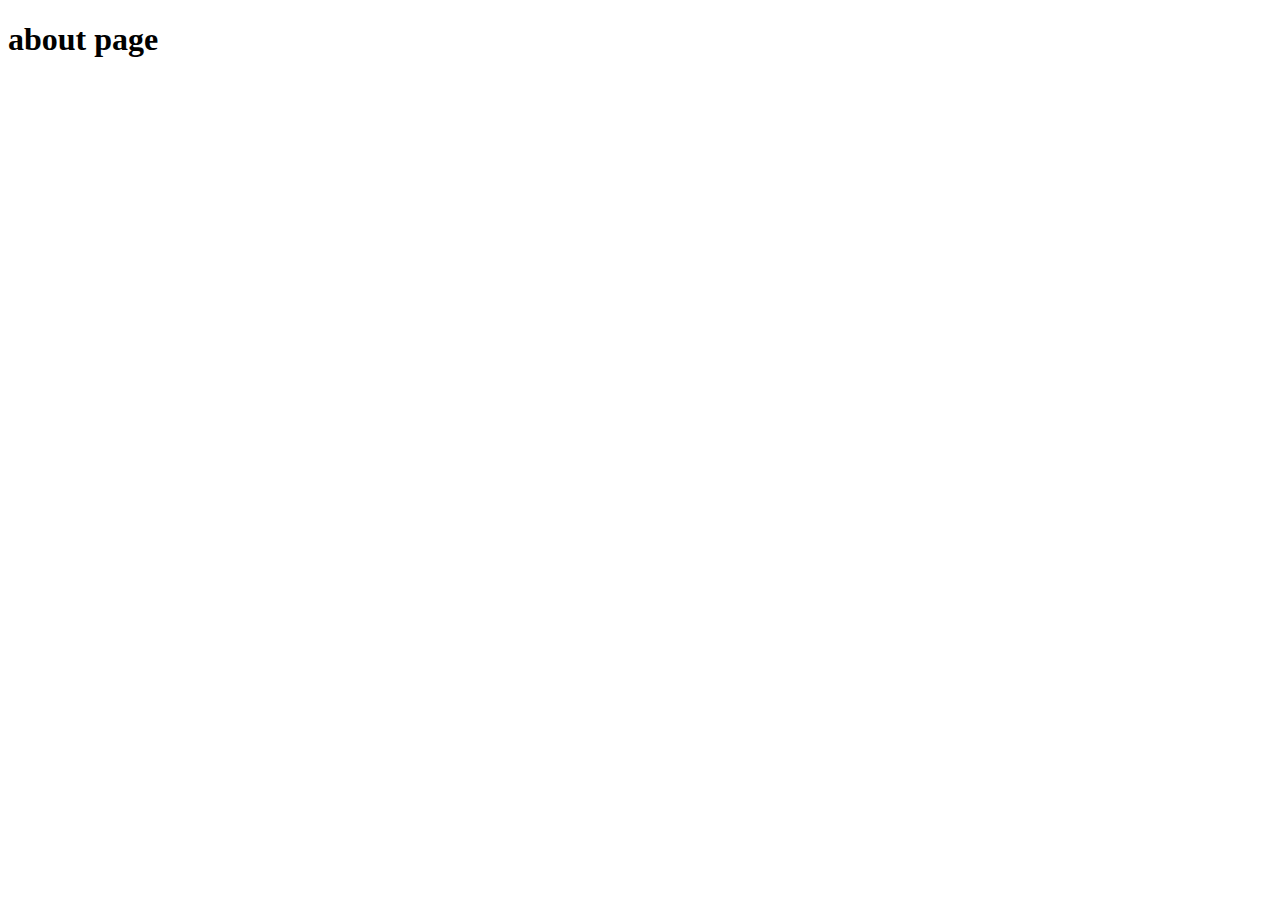
==== about.html @ c0b118f2 "grid layout completed" ====
<!DOCTYPE html>
<html lang="en">
  <head>
    <meta charset="UTF-8" />
    <meta name="viewport" content="width=device-width, initial-scale=1.0" />
    <title>about page</title>
  </head>
  <body>
    <h1>about page</h1>
  </body>
</html>
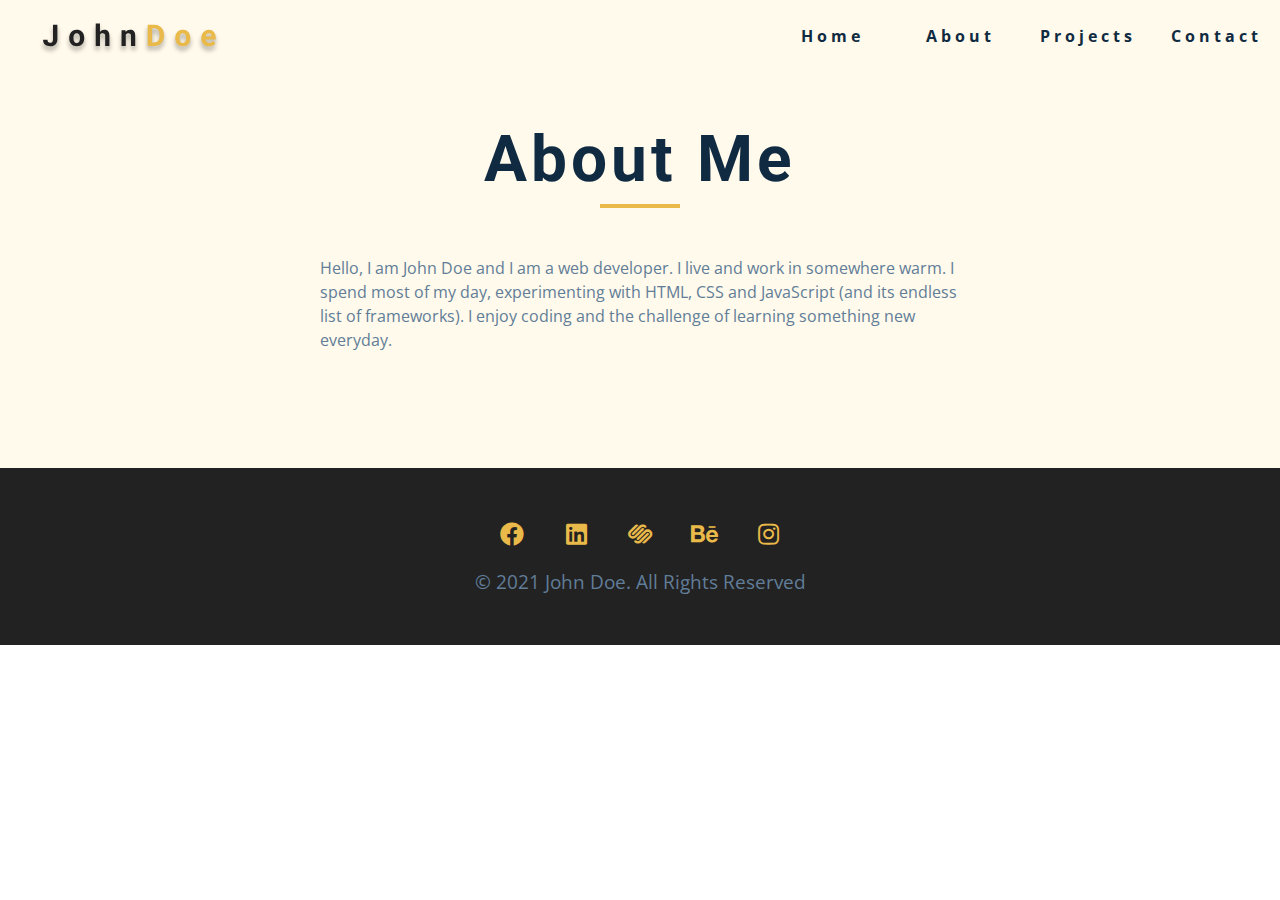
==== commit 94085097: "final project" ====
--- a/about.html
+++ b/about.html
@@ -3,9 +3,123 @@
   <head>
     <meta charset="UTF-8" />
     <meta name="viewport" content="width=device-width, initial-scale=1.0" />
-    <title>about page</title>
+    <title>John Doe || Home</title>
+    <!-- font-awesome -->
+    <link
+      rel="stylesheet"
+      href="./fontawesome-free-5.12.1-web/css/all.min.css"
+    />
+    <!-- css -->
+    <link rel="stylesheet" href="./css/styles.css" />
   </head>
   <body>
-    <h1>about page</h1>
+    <!-- navbar -->
+    <nav class="navbar" id="nav">
+      <div class="nav-center">
+        <div class="nav-header">
+          <img src="./images/logo.svg" alt="" class="nav-logo" />
+
+          <span class="toggle-btn" id="nav-btn"
+            ><i class="fas fa-bars"></i
+          ></span>
+        </div>
+
+        <ul class="nav-links">
+          <li><a href="index.html">home</a></li>
+          <li><a href="about.html">about</a></li>
+          <li><a href="projects.html">projects</a></li>
+          <li><a href="contact.html">contact</a></li>
+        </ul>
+      </div>
+    </nav>
+
+    <!-- end of navbar -->
+    <!-- sidebar -->
+    <aside class="sidebar" id="sidebar">
+      <div class="side-nav">
+        <span class="close-btn" id="close-btn"
+          ><i class="fas fa-times"></i
+        ></span>
+        <ul class="side-links">
+          <li><a href="index.html">home</a></li>
+          <li><a href="about.html">about</a></li>
+          <li><a href="projects.html">projects</a></li>
+          <li><a href="contact.html">contact</a></li>
+        </ul>
+
+        <ul class="side-social-links">
+          <li>
+            <a href="#">
+              <i class="fab fa-facebook"></i>
+            </a>
+          </li>
+          <li>
+            <a href="#">
+              <i class="fab fa-linkedin"></i>
+            </a>
+          </li>
+          <li>
+            <a href="#">
+              <i class="fab fa-squarespace"></i>
+            </a>
+          </li>
+          <li>
+            <a href="#">
+              <i class="fab fa-behance"></i>
+            </a>
+          </li>
+          <li>
+            <a href="#">
+              <i class="fab fa-instagram"></i>
+            </a>
+          </li>
+        </ul>
+      </div>
+    </aside>
+    <!-- end of sidebar -->
+    <section class="about-me">
+      <h1>about me</h1>
+      <div class="new-underline"></div>
+      <div class="about-me-info">
+        <p>
+          Hello, I am John Doe and I am a web developer. I live and work in somewhere warm. I spend most of my day, experimenting with HTML, CSS and JavaScript (and its endless list of frameworks). I enjoy coding and the challenge of learning something new everyday.</p>
+      </div>
+    </section>
+    <!-- footer -->
+    <section class="footer">
+      <div class="section-center footer-center">
+        <div class="footer-social-icons">
+          <ul class="side-social-links footer-social-links">
+            <li>
+              <a href="#">
+                <i class="fab fa-facebook"></i>
+              </a>
+            </li>
+            <li>
+              <a href="#">
+                <i class="fab fa-linkedin"></i>
+              </a>
+            </li>
+            <li>
+              <a href="#">
+                <i class="fab fa-squarespace"></i>
+              </a>
+            </li>
+            <li>
+              <a href="#">
+                <i class="fab fa-behance"></i>
+              </a>
+            </li>
+            <li>
+              <a href="#">
+                <i class="fab fa-instagram"></i>
+              </a>
+            </li>
+          </ul>
+        </div>
+        <div class="footer-info">© 2021 John Doe. All Rights Reserved</div>
+      </div>
+    </section>
+    <script src="./js/app.js"></script>
   </body>
 </html>
--- a/fontawesome-free-5.12.1-web/css/all.min.css
+++ b/fontawesome-free-5.12.1-web/css/all.min.css
@@ -0,0 +1,5 @@
+/*!
+ * Font Awesome Free 5.12.1 by @fontawesome - https://fontawesome.com
+ * License - https://fontawesome.com/license/free (Icons: CC BY 4.0, Fonts: SIL OFL 1.1, Code: MIT License)
+ */
+.fa,.fab,.fad,.fal,.far,.fas{-moz-osx-font-smoothing:grayscale;-webkit-font-smoothing:antialiased;display:inline-block;font-style:normal;font-variant:normal;text-rendering:auto;line-height:1}.fa-lg{font-size:1.33333em;line-height:.75em;vertical-align:-.0667em}.fa-xs{font-size:.75em}.fa-sm{font-size:.875em}.fa-1x{font-size:1em}.fa-2x{font-size:2em}.fa-3x{font-size:3em}.fa-4x{font-size:4em}.fa-5x{font-size:5em}.fa-6x{font-size:6em}.fa-7x{font-size:7em}.fa-8x{font-size:8em}.fa-9x{font-size:9em}.fa-10x{font-size:10em}.fa-fw{text-align:center;width:1.25em}.fa-ul{list-style-type:none;margin-left:2.5em;padding-left:0}.fa-ul>li{position:relative}.fa-li{left:-2em;position:absolute;text-align:center;width:2em;line-height:inherit}.fa-border{border:.08em solid #eee;border-radius:.1em;padding:.2em .25em .15em}.fa-pull-left{float:left}.fa-pull-right{float:right}.fa.fa-pull-left,.fab.fa-pull-left,.fal.fa-pull-left,.far.fa-pull-left,.fas.fa-pull-left{margin-right:.3em}.fa.fa-pull-right,.fab.fa-pull-right,.fal.fa-pull-right,.far.fa-pull-right,.fas.fa-pull-right{margin-left:.3em}.fa-spin{-webkit-animation:fa-spin 2s linear infinite;animation:fa-spin 2s linear infinite}.fa-pulse{-webkit-animation:fa-spin 1s steps(8) infinite;animation:fa-spin 1s steps(8) infinite}@-webkit-keyframes fa-spin{0%{-webkit-transform:rotate(0deg);transform:rotate(0deg)}to{-webkit-transform:rotate(1turn);transform:rotate(1turn)}}@keyframes fa-spin{0%{-webkit-transform:rotate(0deg);transform:rotate(0deg)}to{-webkit-transform:rotate(1turn);transform:rotate(1turn)}}.fa-rotate-90{-ms-filter:"progid:DXImageTransform.Microsoft.BasicImage(rotation=1)";-webkit-transform:rotate(90deg);transform:rotate(90deg)}.fa-rotate-180{-ms-filter:"progid:DXImageTransform.Microsoft.BasicImage(rotation=2)";-webkit-transform:rotate(180deg);transform:rotate(180deg)}.fa-rotate-270{-ms-filter:"progid:DXImageTransform.Microsoft.BasicImage(rotation=3)";-webkit-transform:rotate(270deg);transform:rotate(270deg)}.fa-flip-horizontal{-ms-filter:"progid:DXImageTransform.Microsoft.BasicImage(rotation=0, mirror=1)";-webkit-transform:scaleX(-1);transform:scaleX(-1)}.fa-flip-vertical{-webkit-transform:scaleY(-1);transform:scaleY(-1)}.fa-flip-both,.fa-flip-horizontal.fa-flip-vertical,.fa-flip-vertical{-ms-filter:"progid:DXImageTransform.Microsoft.BasicImage(rotation=2, mirror=1)"}.fa-flip-both,.fa-flip-horizontal.fa-flip-vertical{-webkit-transform:scale(-1);transform:scale(-1)}:root .fa-flip-both,:root .fa-flip-horizontal,:root .fa-flip-vertical,:root .fa-rotate-90,:root .fa-rotate-180,:root .fa-rotate-270{-webkit-filter:none;filter:none}.fa-stack{display:inline-block;height:2em;line-height:2em;position:relative;vertical-align:middle;width:2.5em}.fa-stack-1x,.fa-stack-2x{left:0;position:absolute;text-align:center;width:100%}.fa-stack-1x{line-height:inherit}.fa-stack-2x{font-size:2em}.fa-inverse{color:#fff}.fa-500px:before{content:"\f26e"}.fa-accessible-icon:before{content:"\f368"}.fa-accusoft:before{content:"\f369"}.fa-acquisitions-incorporated:before{content:"\f6af"}.fa-ad:before{content:"\f641"}.fa-address-book:before{content:"\f2b9"}.fa-address-card:before{content:"\f2bb"}.fa-adjust:before{content:"\f042"}.fa-adn:before{content:"\f170"}.fa-adobe:before{content:"\f778"}.fa-adversal:before{content:"\f36a"}.fa-affiliatetheme:before{content:"\f36b"}.fa-air-freshener:before{content:"\f5d0"}.fa-airbnb:before{content:"\f834"}.fa-algolia:before{content:"\f36c"}.fa-align-center:before{content:"\f037"}.fa-align-justify:before{content:"\f039"}.fa-align-left:before{content:"\f036"}.fa-align-right:before{content:"\f038"}.fa-alipay:before{content:"\f642"}.fa-allergies:before{content:"\f461"}.fa-amazon:before{content:"\f270"}.fa-amazon-pay:before{content:"\f42c"}.fa-ambulance:before{content:"\f0f9"}.fa-american-sign-language-interpreting:before{content:"\f2a3"}.fa-amilia:before{content:"\f36d"}.fa-anchor:before{content:"\f13d"}.fa-android:before{content:"\f17b"}.fa-angellist:before{content:"\f209"}.fa-angle-double-down:before{content:"\f103"}.fa-angle-double-left:before{content:"\f100"}.fa-angle-double-right:before{content:"\f101"}.fa-angle-double-up:before{content:"\f102"}.fa-angle-down:before{content:"\f107"}.fa-angle-left:before{content:"\f104"}.fa-angle-right:before{content:"\f105"}.fa-angle-up:before{content:"\f106"}.fa-angry:before{content:"\f556"}.fa-angrycreative:before{content:"\f36e"}.fa-angular:before{content:"\f420"}.fa-ankh:before{content:"\f644"}.fa-app-store:before{content:"\f36f"}.fa-app-store-ios:before{content:"\f370"}.fa-apper:before{content:"\f371"}.fa-apple:before{content:"\f179"}.fa-apple-alt:before{content:"\f5d1"}.fa-apple-pay:before{content:"\f415"}.fa-archive:before{content:"\f187"}.fa-archway:before{content:"\f557"}.fa-arrow-alt-circle-down:before{content:"\f358"}.fa-arrow-alt-circle-left:before{content:"\f359"}.fa-arrow-alt-circle-right:before{content:"\f35a"}.fa-arrow-alt-circle-up:before{content:"\f35b"}.fa-arrow-circle-down:before{content:"\f0ab"}.fa-arrow-circle-left:before{content:"\f0a8"}.fa-arrow-circle-right:before{content:"\f0a9"}.fa-arrow-circle-up:before{content:"\f0aa"}.fa-arrow-down:before{content:"\f063"}.fa-arrow-left:before{content:"\f060"}.fa-arrow-right:before{content:"\f061"}.fa-arrow-up:before{content:"\f062"}.fa-arrows-alt:before{content:"\f0b2"}.fa-arrows-alt-h:before{content:"\f337"}.fa-arrows-alt-v:before{content:"\f338"}.fa-artstation:before{content:"\f77a"}.fa-assistive-listening-systems:before{content:"\f2a2"}.fa-asterisk:before{content:"\f069"}.fa-asymmetrik:before{content:"\f372"}.fa-at:before{content:"\f1fa"}.fa-atlas:before{content:"\f558"}.fa-atlassian:before{content:"\f77b"}.fa-atom:before{content:"\f5d2"}.fa-audible:before{content:"\f373"}.fa-audio-description:before{content:"\f29e"}.fa-autoprefixer:before{content:"\f41c"}.fa-avianex:before{content:"\f374"}.fa-aviato:before{content:"\f421"}.fa-award:before{content:"\f559"}.fa-aws:before{content:"\f375"}.fa-baby:before{content:"\f77c"}.fa-baby-carriage:before{content:"\f77d"}.fa-backspace:before{content:"\f55a"}.fa-backward:before{content:"\f04a"}.fa-bacon:before{content:"\f7e5"}.fa-bahai:before{content:"\f666"}.fa-balance-scale:before{content:"\f24e"}.fa-balance-scale-left:before{content:"\f515"}.fa-balance-scale-right:before{content:"\f516"}.fa-ban:before{content:"\f05e"}.fa-band-aid:before{content:"\f462"}.fa-bandcamp:before{content:"\f2d5"}.fa-barcode:before{content:"\f02a"}.fa-bars:before{content:"\f0c9"}.fa-baseball-ball:before{content:"\f433"}.fa-basketball-ball:before{content:"\f434"}.fa-bath:before{content:"\f2cd"}.fa-battery-empty:before{content:"\f244"}.fa-battery-full:before{content:"\f240"}.fa-battery-half:before{content:"\f242"}.fa-battery-quarter:before{content:"\f243"}.fa-battery-three-quarters:before{content:"\f241"}.fa-battle-net:before{content:"\f835"}.fa-bed:before{content:"\f236"}.fa-beer:before{content:"\f0fc"}.fa-behance:before{content:"\f1b4"}.fa-behance-square:before{content:"\f1b5"}.fa-bell:before{content:"\f0f3"}.fa-bell-slash:before{content:"\f1f6"}.fa-bezier-curve:before{content:"\f55b"}.fa-bible:before{content:"\f647"}.fa-bicycle:before{content:"\f206"}.fa-biking:before{content:"\f84a"}.fa-bimobject:before{content:"\f378"}.fa-binoculars:before{content:"\f1e5"}.fa-biohazard:before{content:"\f780"}.fa-birthday-cake:before{content:"\f1fd"}.fa-bitbucket:before{content:"\f171"}.fa-bitcoin:before{content:"\f379"}.fa-bity:before{content:"\f37a"}.fa-black-tie:before{content:"\f27e"}.fa-blackberry:before{content:"\f37b"}.fa-blender:before{content:"\f517"}.fa-blender-phone:before{content:"\f6b6"}.fa-blind:before{content:"\f29d"}.fa-blog:before{content:"\f781"}.fa-blogger:before{content:"\f37c"}.fa-blogger-b:before{content:"\f37d"}.fa-bluetooth:before{content:"\f293"}.fa-bluetooth-b:before{content:"\f294"}.fa-bold:before{content:"\f032"}.fa-bolt:before{content:"\f0e7"}.fa-bomb:before{content:"\f1e2"}.fa-bone:before{content:"\f5d7"}.fa-bong:before{content:"\f55c"}.fa-book:before{content:"\f02d"}.fa-book-dead:before{content:"\f6b7"}.fa-book-medical:before{content:"\f7e6"}.fa-book-open:before{content:"\f518"}.fa-book-reader:before{content:"\f5da"}.fa-bookmark:before{content:"\f02e"}.fa-bootstrap:before{content:"\f836"}.fa-border-all:before{content:"\f84c"}.fa-border-none:before{content:"\f850"}.fa-border-style:before{content:"\f853"}.fa-bowling-ball:before{content:"\f436"}.fa-box:before{content:"\f466"}.fa-box-open:before{content:"\f49e"}.fa-boxes:before{content:"\f468"}.fa-braille:before{content:"\f2a1"}.fa-brain:before{content:"\f5dc"}.fa-bread-slice:before{content:"\f7ec"}.fa-briefcase:before{content:"\f0b1"}.fa-briefcase-medical:before{content:"\f469"}.fa-broadcast-tower:before{content:"\f519"}.fa-broom:before{content:"\f51a"}.fa-brush:before{content:"\f55d"}.fa-btc:before{content:"\f15a"}.fa-buffer:before{content:"\f837"}.fa-bug:before{content:"\f188"}.fa-building:before{content:"\f1ad"}.fa-bullhorn:before{content:"\f0a1"}.fa-bullseye:before{content:"\f140"}.fa-burn:before{content:"\f46a"}.fa-buromobelexperte:before{content:"\f37f"}.fa-bus:before{content:"\f207"}.fa-bus-alt:before{content:"\f55e"}.fa-business-time:before{content:"\f64a"}.fa-buy-n-large:before{content:"\f8a6"}.fa-buysellads:before{content:"\f20d"}.fa-calculator:before{content:"\f1ec"}.fa-calendar:before{content:"\f133"}.fa-calendar-alt:before{content:"\f073"}.fa-calendar-check:before{content:"\f274"}.fa-calendar-day:before{content:"\f783"}.fa-calendar-minus:before{content:"\f272"}.fa-calendar-plus:before{content:"\f271"}.fa-calendar-times:before{content:"\f273"}.fa-calendar-week:before{content:"\f784"}.fa-camera:before{content:"\f030"}.fa-camera-retro:before{content:"\f083"}.fa-campground:before{content:"\f6bb"}.fa-canadian-maple-leaf:before{content:"\f785"}.fa-candy-cane:before{content:"\f786"}.fa-cannabis:before{content:"\f55f"}.fa-capsules:before{content:"\f46b"}.fa-car:before{content:"\f1b9"}.fa-car-alt:before{content:"\f5de"}.fa-car-battery:before{content:"\f5df"}.fa-car-crash:before{content:"\f5e1"}.fa-car-side:before{content:"\f5e4"}.fa-caravan:before{content:"\f8ff"}.fa-caret-down:before{content:"\f0d7"}.fa-caret-left:before{content:"\f0d9"}.fa-caret-right:before{content:"\f0da"}.fa-caret-square-down:before{content:"\f150"}.fa-caret-square-left:before{content:"\f191"}.fa-caret-square-right:before{content:"\f152"}.fa-caret-square-up:before{content:"\f151"}.fa-caret-up:before{content:"\f0d8"}.fa-carrot:before{content:"\f787"}.fa-cart-arrow-down:before{content:"\f218"}.fa-cart-plus:before{content:"\f217"}.fa-cash-register:before{content:"\f788"}.fa-cat:before{content:"\f6be"}.fa-cc-amazon-pay:before{content:"\f42d"}.fa-cc-amex:before{content:"\f1f3"}.fa-cc-apple-pay:before{content:"\f416"}.fa-cc-diners-club:before{content:"\f24c"}.fa-cc-discover:before{content:"\f1f2"}.fa-cc-jcb:before{content:"\f24b"}.fa-cc-mastercard:before{content:"\f1f1"}.fa-cc-paypal:before{content:"\f1f4"}.fa-cc-stripe:before{content:"\f1f5"}.fa-cc-visa:before{content:"\f1f0"}.fa-centercode:before{content:"\f380"}.fa-centos:before{content:"\f789"}.fa-certificate:before{content:"\f0a3"}.fa-chair:before{content:"\f6c0"}.fa-chalkboard:before{content:"\f51b"}.fa-chalkboard-teacher:before{content:"\f51c"}.fa-charging-station:before{content:"\f5e7"}.fa-chart-area:before{content:"\f1fe"}.fa-chart-bar:before{content:"\f080"}.fa-chart-line:before{content:"\f201"}.fa-chart-pie:before{content:"\f200"}.fa-check:before{content:"\f00c"}.fa-check-circle:before{content:"\f058"}.fa-check-double:before{content:"\f560"}.fa-check-square:before{content:"\f14a"}.fa-cheese:before{content:"\f7ef"}.fa-chess:before{content:"\f439"}.fa-chess-bishop:before{content:"\f43a"}.fa-chess-board:before{content:"\f43c"}.fa-chess-king:before{content:"\f43f"}.fa-chess-knight:before{content:"\f441"}.fa-chess-pawn:before{content:"\f443"}.fa-chess-queen:before{content:"\f445"}.fa-chess-rook:before{content:"\f447"}.fa-chevron-circle-down:before{content:"\f13a"}.fa-chevron-circle-left:before{content:"\f137"}.fa-chevron-circle-right:before{content:"\f138"}.fa-chevron-circle-up:before{content:"\f139"}.fa-chevron-down:before{content:"\f078"}.fa-chevron-left:before{content:"\f053"}.fa-chevron-right:before{content:"\f054"}.fa-chevron-up:before{content:"\f077"}.fa-child:before{content:"\f1ae"}.fa-chrome:before{content:"\f268"}.fa-chromecast:before{content:"\f838"}.fa-church:before{content:"\f51d"}.fa-circle:before{content:"\f111"}.fa-circle-notch:before{content:"\f1ce"}.fa-city:before{content:"\f64f"}.fa-clinic-medical:before{content:"\f7f2"}.fa-clipboard:before{content:"\f328"}.fa-clipboard-check:before{content:"\f46c"}.fa-clipboard-list:before{content:"\f46d"}.fa-clock:before{content:"\f017"}.fa-clone:before{content:"\f24d"}.fa-closed-captioning:before{content:"\f20a"}.fa-cloud:before{content:"\f0c2"}.fa-cloud-download-alt:before{content:"\f381"}.fa-cloud-meatball:before{content:"\f73b"}.fa-cloud-moon:before{content:"\f6c3"}.fa-cloud-moon-rain:before{content:"\f73c"}.fa-cloud-rain:before{content:"\f73d"}.fa-cloud-showers-heavy:before{content:"\f740"}.fa-cloud-sun:before{content:"\f6c4"}.fa-cloud-sun-rain:before{content:"\f743"}.fa-cloud-upload-alt:before{content:"\f382"}.fa-cloudscale:before{content:"\f383"}.fa-cloudsmith:before{content:"\f384"}.fa-cloudversify:before{content:"\f385"}.fa-cocktail:before{content:"\f561"}.fa-code:before{content:"\f121"}.fa-code-branch:before{content:"\f126"}.fa-codepen:before{content:"\f1cb"}.fa-codiepie:before{content:"\f284"}.fa-coffee:before{content:"\f0f4"}.fa-cog:before{content:"\f013"}.fa-cogs:before{content:"\f085"}.fa-coins:before{content:"\f51e"}.fa-columns:before{content:"\f0db"}.fa-comment:before{content:"\f075"}.fa-comment-alt:before{content:"\f27a"}.fa-comment-dollar:before{content:"\f651"}.fa-comment-dots:before{content:"\f4ad"}.fa-comment-medical:before{content:"\f7f5"}.fa-comment-slash:before{content:"\f4b3"}.fa-comments:before{content:"\f086"}.fa-comments-dollar:before{content:"\f653"}.fa-compact-disc:before{content:"\f51f"}.fa-compass:before{content:"\f14e"}.fa-compress:before{content:"\f066"}.fa-compress-alt:before{content:"\f422"}.fa-compress-arrows-alt:before{content:"\f78c"}.fa-concierge-bell:before{content:"\f562"}.fa-confluence:before{content:"\f78d"}.fa-connectdevelop:before{content:"\f20e"}.fa-contao:before{content:"\f26d"}.fa-cookie:before{content:"\f563"}.fa-cookie-bite:before{content:"\f564"}.fa-copy:before{content:"\f0c5"}.fa-copyright:before{content:"\f1f9"}.fa-cotton-bureau:before{content:"\f89e"}.fa-couch:before{content:"\f4b8"}.fa-cpanel:before{content:"\f388"}.fa-creative-commons:before{content:"\f25e"}.fa-creative-commons-by:before{content:"\f4e7"}.fa-creative-commons-nc:before{content:"\f4e8"}.fa-creative-commons-nc-eu:before{content:"\f4e9"}.fa-creative-commons-nc-jp:before{content:"\f4ea"}.fa-creative-commons-nd:before{content:"\f4eb"}.fa-creative-commons-pd:before{content:"\f4ec"}.fa-creative-commons-pd-alt:before{content:"\f4ed"}.fa-creative-commons-remix:before{content:"\f4ee"}.fa-creative-commons-sa:before{content:"\f4ef"}.fa-creative-commons-sampling:before{content:"\f4f0"}.fa-creative-commons-sampling-plus:before{content:"\f4f1"}.fa-creative-commons-share:before{content:"\f4f2"}.fa-creative-commons-zero:before{content:"\f4f3"}.fa-credit-card:before{content:"\f09d"}.fa-critical-role:before{content:"\f6c9"}.fa-crop:before{content:"\f125"}.fa-crop-alt:before{content:"\f565"}.fa-cross:before{content:"\f654"}.fa-crosshairs:before{content:"\f05b"}.fa-crow:before{content:"\f520"}.fa-crown:before{content:"\f521"}.fa-crutch:before{content:"\f7f7"}.fa-css3:before{content:"\f13c"}.fa-css3-alt:before{content:"\f38b"}.fa-cube:before{content:"\f1b2"}.fa-cubes:before{content:"\f1b3"}.fa-cut:before{content:"\f0c4"}.fa-cuttlefish:before{content:"\f38c"}.fa-d-and-d:before{content:"\f38d"}.fa-d-and-d-beyond:before{content:"\f6ca"}.fa-dailymotion:before{content:"\f952"}.fa-dashcube:before{content:"\f210"}.fa-database:before{content:"\f1c0"}.fa-deaf:before{content:"\f2a4"}.fa-delicious:before{content:"\f1a5"}.fa-democrat:before{content:"\f747"}.fa-deploydog:before{content:"\f38e"}.fa-deskpro:before{content:"\f38f"}.fa-desktop:before{content:"\f108"}.fa-dev:before{content:"\f6cc"}.fa-deviantart:before{content:"\f1bd"}.fa-dharmachakra:before{content:"\f655"}.fa-dhl:before{content:"\f790"}.fa-diagnoses:before{content:"\f470"}.fa-diaspora:before{content:"\f791"}.fa-dice:before{content:"\f522"}.fa-dice-d20:before{content:"\f6cf"}.fa-dice-d6:before{content:"\f6d1"}.fa-dice-five:before{content:"\f523"}.fa-dice-four:before{content:"\f524"}.fa-dice-one:before{content:"\f525"}.fa-dice-six:before{content:"\f526"}.fa-dice-three:before{content:"\f527"}.fa-dice-two:before{content:"\f528"}.fa-digg:before{content:"\f1a6"}.fa-digital-ocean:before{content:"\f391"}.fa-digital-tachograph:before{content:"\f566"}.fa-directions:before{content:"\f5eb"}.fa-discord:before{content:"\f392"}.fa-discourse:before{content:"\f393"}.fa-divide:before{content:"\f529"}.fa-dizzy:before{content:"\f567"}.fa-dna:before{content:"\f471"}.fa-dochub:before{content:"\f394"}.fa-docker:before{content:"\f395"}.fa-dog:before{content:"\f6d3"}.fa-dollar-sign:before{content:"\f155"}.fa-dolly:before{content:"\f472"}.fa-dolly-flatbed:before{content:"\f474"}.fa-donate:before{content:"\f4b9"}.fa-door-closed:before{content:"\f52a"}.fa-door-open:before{content:"\f52b"}.fa-dot-circle:before{content:"\f192"}.fa-dove:before{content:"\f4ba"}.fa-download:before{content:"\f019"}.fa-draft2digital:before{content:"\f396"}.fa-drafting-compass:before{content:"\f568"}.fa-dragon:before{content:"\f6d5"}.fa-draw-polygon:before{content:"\f5ee"}.fa-dribbble:before{content:"\f17d"}.fa-dribbble-square:before{content:"\f397"}.fa-dropbox:before{content:"\f16b"}.fa-drum:before{content:"\f569"}.fa-drum-steelpan:before{content:"\f56a"}.fa-drumstick-bite:before{content:"\f6d7"}.fa-drupal:before{content:"\f1a9"}.fa-dumbbell:before{content:"\f44b"}.fa-dumpster:before{content:"\f793"}.fa-dumpster-fire:before{content:"\f794"}.fa-dungeon:before{content:"\f6d9"}.fa-dyalog:before{content:"\f399"}.fa-earlybirds:before{content:"\f39a"}.fa-ebay:before{content:"\f4f4"}.fa-edge:before{content:"\f282"}.fa-edit:before{content:"\f044"}.fa-egg:before{content:"\f7fb"}.fa-eject:before{content:"\f052"}.fa-elementor:before{content:"\f430"}.fa-ellipsis-h:before{content:"\f141"}.fa-ellipsis-v:before{content:"\f142"}.fa-ello:before{content:"\f5f1"}.fa-ember:before{content:"\f423"}.fa-empire:before{content:"\f1d1"}.fa-envelope:before{content:"\f0e0"}.fa-envelope-open:before{content:"\f2b6"}.fa-envelope-open-text:before{content:"\f658"}.fa-envelope-square:before{content:"\f199"}.fa-envira:before{content:"\f299"}.fa-equals:before{content:"\f52c"}.fa-eraser:before{content:"\f12d"}.fa-erlang:before{content:"\f39d"}.fa-ethereum:before{content:"\f42e"}.fa-ethernet:before{content:"\f796"}.fa-etsy:before{content:"\f2d7"}.fa-euro-sign:before{content:"\f153"}.fa-evernote:before{content:"\f839"}.fa-exchange-alt:before{content:"\f362"}.fa-exclamation:before{content:"\f12a"}.fa-exclamation-circle:before{content:"\f06a"}.fa-exclamation-triangle:before{content:"\f071"}.fa-expand:before{content:"\f065"}.fa-expand-alt:before{content:"\f424"}.fa-expand-arrows-alt:before{content:"\f31e"}.fa-expeditedssl:before{content:"\f23e"}.fa-external-link-alt:before{content:"\f35d"}.fa-external-link-square-alt:before{content:"\f360"}.fa-eye:before{content:"\f06e"}.fa-eye-dropper:before{content:"\f1fb"}.fa-eye-slash:before{content:"\f070"}.fa-facebook:before{content:"\f09a"}.fa-facebook-f:before{content:"\f39e"}.fa-facebook-messenger:before{content:"\f39f"}.fa-facebook-square:before{content:"\f082"}.fa-fan:before{content:"\f863"}.fa-fantasy-flight-games:before{content:"\f6dc"}.fa-fast-backward:before{content:"\f049"}.fa-fast-forward:before{content:"\f050"}.fa-fax:before{content:"\f1ac"}.fa-feather:before{content:"\f52d"}.fa-feather-alt:before{content:"\f56b"}.fa-fedex:before{content:"\f797"}.fa-fedora:before{content:"\f798"}.fa-female:before{content:"\f182"}.fa-fighter-jet:before{content:"\f0fb"}.fa-figma:before{content:"\f799"}.fa-file:before{content:"\f15b"}.fa-file-alt:before{content:"\f15c"}.fa-file-archive:before{content:"\f1c6"}.fa-file-audio:before{content:"\f1c7"}.fa-file-code:before{content:"\f1c9"}.fa-file-contract:before{content:"\f56c"}.fa-file-csv:before{content:"\f6dd"}.fa-file-download:before{content:"\f56d"}.fa-file-excel:before{content:"\f1c3"}.fa-file-export:before{content:"\f56e"}.fa-file-image:before{content:"\f1c5"}.fa-file-import:before{content:"\f56f"}.fa-file-invoice:before{content:"\f570"}.fa-file-invoice-dollar:before{content:"\f571"}.fa-file-medical:before{content:"\f477"}.fa-file-medical-alt:before{content:"\f478"}.fa-file-pdf:before{content:"\f1c1"}.fa-file-powerpoint:before{content:"\f1c4"}.fa-file-prescription:before{content:"\f572"}.fa-file-signature:before{content:"\f573"}.fa-file-upload:before{content:"\f574"}.fa-file-video:before{content:"\f1c8"}.fa-file-word:before{content:"\f1c2"}.fa-fill:before{content:"\f575"}.fa-fill-drip:before{content:"\f576"}.fa-film:before{content:"\f008"}.fa-filter:before{content:"\f0b0"}.fa-fingerprint:before{content:"\f577"}.fa-fire:before{content:"\f06d"}.fa-fire-alt:before{content:"\f7e4"}.fa-fire-extinguisher:before{content:"\f134"}.fa-firefox:before{content:"\f269"}.fa-firefox-browser:before{content:"\f907"}.fa-first-aid:before{content:"\f479"}.fa-first-order:before{content:"\f2b0"}.fa-first-order-alt:before{content:"\f50a"}.fa-firstdraft:before{content:"\f3a1"}.fa-fish:before{content:"\f578"}.fa-fist-raised:before{content:"\f6de"}.fa-flag:before{content:"\f024"}.fa-flag-checkered:before{content:"\f11e"}.fa-flag-usa:before{content:"\f74d"}.fa-flask:before{content:"\f0c3"}.fa-flickr:before{content:"\f16e"}.fa-flipboard:before{content:"\f44d"}.fa-flushed:before{content:"\f579"}.fa-fly:before{content:"\f417"}.fa-folder:before{content:"\f07b"}.fa-folder-minus:before{content:"\f65d"}.fa-folder-open:before{content:"\f07c"}.fa-folder-plus:before{content:"\f65e"}.fa-font:before{content:"\f031"}.fa-font-awesome:before{content:"\f2b4"}.fa-font-awesome-alt:before{content:"\f35c"}.fa-font-awesome-flag:before{content:"\f425"}.fa-font-awesome-logo-full:before{content:"\f4e6"}.fa-fonticons:before{content:"\f280"}.fa-fonticons-fi:before{content:"\f3a2"}.fa-football-ball:before{content:"\f44e"}.fa-fort-awesome:before{content:"\f286"}.fa-fort-awesome-alt:before{content:"\f3a3"}.fa-forumbee:before{content:"\f211"}.fa-forward:before{content:"\f04e"}.fa-foursquare:before{content:"\f180"}.fa-free-code-camp:before{content:"\f2c5"}.fa-freebsd:before{content:"\f3a4"}.fa-frog:before{content:"\f52e"}.fa-frown:before{content:"\f119"}.fa-frown-open:before{content:"\f57a"}.fa-fulcrum:before{content:"\f50b"}.fa-funnel-dollar:before{content:"\f662"}.fa-futbol:before{content:"\f1e3"}.fa-galactic-republic:before{content:"\f50c"}.fa-galactic-senate:before{content:"\f50d"}.fa-gamepad:before{content:"\f11b"}.fa-gas-pump:before{content:"\f52f"}.fa-gavel:before{content:"\f0e3"}.fa-gem:before{content:"\f3a5"}.fa-genderless:before{content:"\f22d"}.fa-get-pocket:before{content:"\f265"}.fa-gg:before{content:"\f260"}.fa-gg-circle:before{content:"\f261"}.fa-ghost:before{content:"\f6e2"}.fa-gift:before{content:"\f06b"}.fa-gifts:before{content:"\f79c"}.fa-git:before{content:"\f1d3"}.fa-git-alt:before{content:"\f841"}.fa-git-square:before{content:"\f1d2"}.fa-github:before{content:"\f09b"}.fa-github-alt:before{content:"\f113"}.fa-github-square:before{content:"\f092"}.fa-gitkraken:before{content:"\f3a6"}.fa-gitlab:before{content:"\f296"}.fa-gitter:before{content:"\f426"}.fa-glass-cheers:before{content:"\f79f"}.fa-glass-martini:before{content:"\f000"}.fa-glass-martini-alt:before{content:"\f57b"}.fa-glass-whiskey:before{content:"\f7a0"}.fa-glasses:before{content:"\f530"}.fa-glide:before{content:"\f2a5"}.fa-glide-g:before{content:"\f2a6"}.fa-globe:before{content:"\f0ac"}.fa-globe-africa:before{content:"\f57c"}.fa-globe-americas:before{content:"\f57d"}.fa-globe-asia:before{content:"\f57e"}.fa-globe-europe:before{content:"\f7a2"}.fa-gofore:before{content:"\f3a7"}.fa-golf-ball:before{content:"\f450"}.fa-goodreads:before{content:"\f3a8"}.fa-goodreads-g:before{content:"\f3a9"}.fa-google:before{content:"\f1a0"}.fa-google-drive:before{content:"\f3aa"}.fa-google-play:before{content:"\f3ab"}.fa-google-plus:before{content:"\f2b3"}.fa-google-plus-g:before{content:"\f0d5"}.fa-google-plus-square:before{content:"\f0d4"}.fa-google-wallet:before{content:"\f1ee"}.fa-gopuram:before{content:"\f664"}.fa-graduation-cap:before{content:"\f19d"}.fa-gratipay:before{content:"\f184"}.fa-grav:before{content:"\f2d6"}.fa-greater-than:before{content:"\f531"}.fa-greater-than-equal:before{content:"\f532"}.fa-grimace:before{content:"\f57f"}.fa-grin:before{content:"\f580"}.fa-grin-alt:before{content:"\f581"}.fa-grin-beam:before{content:"\f582"}.fa-grin-beam-sweat:before{content:"\f583"}.fa-grin-hearts:before{content:"\f584"}.fa-grin-squint:before{content:"\f585"}.fa-grin-squint-tears:before{content:"\f586"}.fa-grin-stars:before{content:"\f587"}.fa-grin-tears:before{content:"\f588"}.fa-grin-tongue:before{content:"\f589"}.fa-grin-tongue-squint:before{content:"\f58a"}.fa-grin-tongue-wink:before{content:"\f58b"}.fa-grin-wink:before{content:"\f58c"}.fa-grip-horizontal:before{content:"\f58d"}.fa-grip-lines:before{content:"\f7a4"}.fa-grip-lines-vertical:before{content:"\f7a5"}.fa-grip-vertical:before{content:"\f58e"}.fa-gripfire:before{content:"\f3ac"}.fa-grunt:before{content:"\f3ad"}.fa-guitar:before{content:"\f7a6"}.fa-gulp:before{content:"\f3ae"}.fa-h-square:before{content:"\f0fd"}.fa-hacker-news:before{content:"\f1d4"}.fa-hacker-news-square:before{content:"\f3af"}.fa-hackerrank:before{content:"\f5f7"}.fa-hamburger:before{content:"\f805"}.fa-hammer:before{content:"\f6e3"}.fa-hamsa:before{content:"\f665"}.fa-hand-holding:before{content:"\f4bd"}.fa-hand-holding-heart:before{content:"\f4be"}.fa-hand-holding-usd:before{content:"\f4c0"}.fa-hand-lizard:before{content:"\f258"}.fa-hand-middle-finger:before{content:"\f806"}.fa-hand-paper:before{content:"\f256"}.fa-hand-peace:before{content:"\f25b"}.fa-hand-point-down:before{content:"\f0a7"}.fa-hand-point-left:before{content:"\f0a5"}.fa-hand-point-right:before{content:"\f0a4"}.fa-hand-point-up:before{content:"\f0a6"}.fa-hand-pointer:before{content:"\f25a"}.fa-hand-rock:before{content:"\f255"}.fa-hand-scissors:before{content:"\f257"}.fa-hand-spock:before{content:"\f259"}.fa-hands:before{content:"\f4c2"}.fa-hands-helping:before{content:"\f4c4"}.fa-handshake:before{content:"\f2b5"}.fa-hanukiah:before{content:"\f6e6"}.fa-hard-hat:before{content:"\f807"}.fa-hashtag:before{content:"\f292"}.fa-hat-cowboy:before{content:"\f8c0"}.fa-hat-cowboy-side:before{content:"\f8c1"}.fa-hat-wizard:before{content:"\f6e8"}.fa-hdd:before{content:"\f0a0"}.fa-heading:before{content:"\f1dc"}.fa-headphones:before{content:"\f025"}.fa-headphones-alt:before{content:"\f58f"}.fa-headset:before{content:"\f590"}.fa-heart:before{content:"\f004"}.fa-heart-broken:before{content:"\f7a9"}.fa-heartbeat:before{content:"\f21e"}.fa-helicopter:before{content:"\f533"}.fa-highlighter:before{content:"\f591"}.fa-hiking:before{content:"\f6ec"}.fa-hippo:before{content:"\f6ed"}.fa-hips:before{content:"\f452"}.fa-hire-a-helper:before{content:"\f3b0"}.fa-history:before{content:"\f1da"}.fa-hockey-puck:before{content:"\f453"}.fa-holly-berry:before{content:"\f7aa"}.fa-home:before{content:"\f015"}.fa-hooli:before{content:"\f427"}.fa-hornbill:before{content:"\f592"}.fa-horse:before{content:"\f6f0"}.fa-horse-head:before{content:"\f7ab"}.fa-hospital:before{content:"\f0f8"}.fa-hospital-alt:before{content:"\f47d"}.fa-hospital-symbol:before{content:"\f47e"}.fa-hot-tub:before{content:"\f593"}.fa-hotdog:before{content:"\f80f"}.fa-hotel:before{content:"\f594"}.fa-hotjar:before{content:"\f3b1"}.fa-hourglass:before{content:"\f254"}.fa-hourglass-end:before{content:"\f253"}.fa-hourglass-half:before{content:"\f252"}.fa-hourglass-start:before{content:"\f251"}.fa-house-damage:before{content:"\f6f1"}.fa-houzz:before{content:"\f27c"}.fa-hryvnia:before{content:"\f6f2"}.fa-html5:before{content:"\f13b"}.fa-hubspot:before{content:"\f3b2"}.fa-i-cursor:before{content:"\f246"}.fa-ice-cream:before{content:"\f810"}.fa-icicles:before{content:"\f7ad"}.fa-icons:before{content:"\f86d"}.fa-id-badge:before{content:"\f2c1"}.fa-id-card:before{content:"\f2c2"}.fa-id-card-alt:before{content:"\f47f"}.fa-ideal:before{content:"\f913"}.fa-igloo:before{content:"\f7ae"}.fa-image:before{content:"\f03e"}.fa-images:before{content:"\f302"}.fa-imdb:before{content:"\f2d8"}.fa-inbox:before{content:"\f01c"}.fa-indent:before{content:"\f03c"}.fa-industry:before{content:"\f275"}.fa-infinity:before{content:"\f534"}.fa-info:before{content:"\f129"}.fa-info-circle:before{content:"\f05a"}.fa-instagram:before{content:"\f16d"}.fa-instagram-square:before{content:"\f955"}.fa-intercom:before{content:"\f7af"}.fa-internet-explorer:before{content:"\f26b"}.fa-invision:before{content:"\f7b0"}.fa-ioxhost:before{content:"\f208"}.fa-italic:before{content:"\f033"}.fa-itch-io:before{content:"\f83a"}.fa-itunes:before{content:"\f3b4"}.fa-itunes-note:before{content:"\f3b5"}.fa-java:before{content:"\f4e4"}.fa-jedi:before{content:"\f669"}.fa-jedi-order:before{content:"\f50e"}.fa-jenkins:before{content:"\f3b6"}.fa-jira:before{content:"\f7b1"}.fa-joget:before{content:"\f3b7"}.fa-joint:before{content:"\f595"}.fa-joomla:before{content:"\f1aa"}.fa-journal-whills:before{content:"\f66a"}.fa-js:before{content:"\f3b8"}.fa-js-square:before{content:"\f3b9"}.fa-jsfiddle:before{content:"\f1cc"}.fa-kaaba:before{content:"\f66b"}.fa-kaggle:before{content:"\f5fa"}.fa-key:before{content:"\f084"}.fa-keybase:before{content:"\f4f5"}.fa-keyboard:before{content:"\f11c"}.fa-keycdn:before{content:"\f3ba"}.fa-khanda:before{content:"\f66d"}.fa-kickstarter:before{content:"\f3bb"}.fa-kickstarter-k:before{content:"\f3bc"}.fa-kiss:before{content:"\f596"}.fa-kiss-beam:before{content:"\f597"}.fa-kiss-wink-heart:before{content:"\f598"}.fa-kiwi-bird:before{content:"\f535"}.fa-korvue:before{content:"\f42f"}.fa-landmark:before{content:"\f66f"}.fa-language:before{content:"\f1ab"}.fa-laptop:before{content:"\f109"}.fa-laptop-code:before{content:"\f5fc"}.fa-laptop-medical:before{content:"\f812"}.fa-laravel:before{content:"\f3bd"}.fa-lastfm:before{content:"\f202"}.fa-lastfm-square:before{content:"\f203"}.fa-laugh:before{content:"\f599"}.fa-laugh-beam:before{content:"\f59a"}.fa-laugh-squint:before{content:"\f59b"}.fa-laugh-wink:before{content:"\f59c"}.fa-layer-group:before{content:"\f5fd"}.fa-leaf:before{content:"\f06c"}.fa-leanpub:before{content:"\f212"}.fa-lemon:before{content:"\f094"}.fa-less:before{content:"\f41d"}.fa-less-than:before{content:"\f536"}.fa-less-than-equal:before{content:"\f537"}.fa-level-down-alt:before{content:"\f3be"}.fa-level-up-alt:before{content:"\f3bf"}.fa-life-ring:before{content:"\f1cd"}.fa-lightbulb:before{content:"\f0eb"}.fa-line:before{content:"\f3c0"}.fa-link:before{content:"\f0c1"}.fa-linkedin:before{content:"\f08c"}.fa-linkedin-in:before{content:"\f0e1"}.fa-linode:before{content:"\f2b8"}.fa-linux:before{content:"\f17c"}.fa-lira-sign:before{content:"\f195"}.fa-list:before{content:"\f03a"}.fa-list-alt:before{content:"\f022"}.fa-list-ol:before{content:"\f0cb"}.fa-list-ul:before{content:"\f0ca"}.fa-location-arrow:before{content:"\f124"}.fa-lock:before{content:"\f023"}.fa-lock-open:before{content:"\f3c1"}.fa-long-arrow-alt-down:before{content:"\f309"}.fa-long-arrow-alt-left:before{content:"\f30a"}.fa-long-arrow-alt-right:before{content:"\f30b"}.fa-long-arrow-alt-up:before{content:"\f30c"}.fa-low-vision:before{content:"\f2a8"}.fa-luggage-cart:before{content:"\f59d"}.fa-lyft:before{content:"\f3c3"}.fa-magento:before{content:"\f3c4"}.fa-magic:before{content:"\f0d0"}.fa-magnet:before{content:"\f076"}.fa-mail-bulk:before{content:"\f674"}.fa-mailchimp:before{content:"\f59e"}.fa-male:before{content:"\f183"}.fa-mandalorian:before{content:"\f50f"}.fa-map:before{content:"\f279"}.fa-map-marked:before{content:"\f59f"}.fa-map-marked-alt:before{content:"\f5a0"}.fa-map-marker:before{content:"\f041"}.fa-map-marker-alt:before{content:"\f3c5"}.fa-map-pin:before{content:"\f276"}.fa-map-signs:before{content:"\f277"}.fa-markdown:before{content:"\f60f"}.fa-marker:before{content:"\f5a1"}.fa-mars:before{content:"\f222"}.fa-mars-double:before{content:"\f227"}.fa-mars-stroke:before{content:"\f229"}.fa-mars-stroke-h:before{content:"\f22b"}.fa-mars-stroke-v:before{content:"\f22a"}.fa-mask:before{content:"\f6fa"}.fa-mastodon:before{content:"\f4f6"}.fa-maxcdn:before{content:"\f136"}.fa-mdb:before{content:"\f8ca"}.fa-medal:before{content:"\f5a2"}.fa-medapps:before{content:"\f3c6"}.fa-medium:before{content:"\f23a"}.fa-medium-m:before{content:"\f3c7"}.fa-medkit:before{content:"\f0fa"}.fa-medrt:before{content:"\f3c8"}.fa-meetup:before{content:"\f2e0"}.fa-megaport:before{content:"\f5a3"}.fa-meh:before{content:"\f11a"}.fa-meh-blank:before{content:"\f5a4"}.fa-meh-rolling-eyes:before{content:"\f5a5"}.fa-memory:before{content:"\f538"}.fa-mendeley:before{content:"\f7b3"}.fa-menorah:before{content:"\f676"}.fa-mercury:before{content:"\f223"}.fa-meteor:before{content:"\f753"}.fa-microblog:before{content:"\f91a"}.fa-microchip:before{content:"\f2db"}.fa-microphone:before{content:"\f130"}.fa-microphone-alt:before{content:"\f3c9"}.fa-microphone-alt-slash:before{content:"\f539"}.fa-microphone-slash:before{content:"\f131"}.fa-microscope:before{content:"\f610"}.fa-microsoft:before{content:"\f3ca"}.fa-minus:before{content:"\f068"}.fa-minus-circle:before{content:"\f056"}.fa-minus-square:before{content:"\f146"}.fa-mitten:before{content:"\f7b5"}.fa-mix:before{content:"\f3cb"}.fa-mixcloud:before{content:"\f289"}.fa-mixer:before{content:"\f956"}.fa-mizuni:before{content:"\f3cc"}.fa-mobile:before{content:"\f10b"}.fa-mobile-alt:before{content:"\f3cd"}.fa-modx:before{content:"\f285"}.fa-monero:before{content:"\f3d0"}.fa-money-bill:before{content:"\f0d6"}.fa-money-bill-alt:before{content:"\f3d1"}.fa-money-bill-wave:before{content:"\f53a"}.fa-money-bill-wave-alt:before{content:"\f53b"}.fa-money-check:before{content:"\f53c"}.fa-money-check-alt:before{content:"\f53d"}.fa-monument:before{content:"\f5a6"}.fa-moon:before{content:"\f186"}.fa-mortar-pestle:before{content:"\f5a7"}.fa-mosque:before{content:"\f678"}.fa-motorcycle:before{content:"\f21c"}.fa-mountain:before{content:"\f6fc"}.fa-mouse:before{content:"\f8cc"}.fa-mouse-pointer:before{content:"\f245"}.fa-mug-hot:before{content:"\f7b6"}.fa-music:before{content:"\f001"}.fa-napster:before{content:"\f3d2"}.fa-neos:before{content:"\f612"}.fa-network-wired:before{content:"\f6ff"}.fa-neuter:before{content:"\f22c"}.fa-newspaper:before{content:"\f1ea"}.fa-nimblr:before{content:"\f5a8"}.fa-node:before{content:"\f419"}.fa-node-js:before{content:"\f3d3"}.fa-not-equal:before{content:"\f53e"}.fa-notes-medical:before{content:"\f481"}.fa-npm:before{content:"\f3d4"}.fa-ns8:before{content:"\f3d5"}.fa-nutritionix:before{content:"\f3d6"}.fa-object-group:before{content:"\f247"}.fa-object-ungroup:before{content:"\f248"}.fa-odnoklassniki:before{content:"\f263"}.fa-odnoklassniki-square:before{content:"\f264"}.fa-oil-can:before{content:"\f613"}.fa-old-republic:before{content:"\f510"}.fa-om:before{content:"\f679"}.fa-opencart:before{content:"\f23d"}.fa-openid:before{content:"\f19b"}.fa-opera:before{content:"\f26a"}.fa-optin-monster:before{content:"\f23c"}.fa-orcid:before{content:"\f8d2"}.fa-osi:before{content:"\f41a"}.fa-otter:before{content:"\f700"}.fa-outdent:before{content:"\f03b"}.fa-page4:before{content:"\f3d7"}.fa-pagelines:before{content:"\f18c"}.fa-pager:before{content:"\f815"}.fa-paint-brush:before{content:"\f1fc"}.fa-paint-roller:before{content:"\f5aa"}.fa-palette:before{content:"\f53f"}.fa-palfed:before{content:"\f3d8"}.fa-pallet:before{content:"\f482"}.fa-paper-plane:before{content:"\f1d8"}.fa-paperclip:before{content:"\f0c6"}.fa-parachute-box:before{content:"\f4cd"}.fa-paragraph:before{content:"\f1dd"}.fa-parking:before{content:"\f540"}.fa-passport:before{content:"\f5ab"}.fa-pastafarianism:before{content:"\f67b"}.fa-paste:before{content:"\f0ea"}.fa-patreon:before{content:"\f3d9"}.fa-pause:before{content:"\f04c"}.fa-pause-circle:before{content:"\f28b"}.fa-paw:before{content:"\f1b0"}.fa-paypal:before{content:"\f1ed"}.fa-peace:before{content:"\f67c"}.fa-pen:before{content:"\f304"}.fa-pen-alt:before{content:"\f305"}.fa-pen-fancy:before{content:"\f5ac"}.fa-pen-nib:before{content:"\f5ad"}.fa-pen-square:before{content:"\f14b"}.fa-pencil-alt:before{content:"\f303"}.fa-pencil-ruler:before{content:"\f5ae"}.fa-penny-arcade:before{content:"\f704"}.fa-people-carry:before{content:"\f4ce"}.fa-pepper-hot:before{content:"\f816"}.fa-percent:before{content:"\f295"}.fa-percentage:before{content:"\f541"}.fa-periscope:before{content:"\f3da"}.fa-person-booth:before{content:"\f756"}.fa-phabricator:before{content:"\f3db"}.fa-phoenix-framework:before{content:"\f3dc"}.fa-phoenix-squadron:before{content:"\f511"}.fa-phone:before{content:"\f095"}.fa-phone-alt:before{content:"\f879"}.fa-phone-slash:before{content:"\f3dd"}.fa-phone-square:before{content:"\f098"}.fa-phone-square-alt:before{content:"\f87b"}.fa-phone-volume:before{content:"\f2a0"}.fa-photo-video:before{content:"\f87c"}.fa-php:before{content:"\f457"}.fa-pied-piper:before{content:"\f2ae"}.fa-pied-piper-alt:before{content:"\f1a8"}.fa-pied-piper-hat:before{content:"\f4e5"}.fa-pied-piper-pp:before{content:"\f1a7"}.fa-pied-piper-square:before{content:"\f91e"}.fa-piggy-bank:before{content:"\f4d3"}.fa-pills:before{content:"\f484"}.fa-pinterest:before{content:"\f0d2"}.fa-pinterest-p:before{content:"\f231"}.fa-pinterest-square:before{content:"\f0d3"}.fa-pizza-slice:before{content:"\f818"}.fa-place-of-worship:before{content:"\f67f"}.fa-plane:before{content:"\f072"}.fa-plane-arrival:before{content:"\f5af"}.fa-plane-departure:before{content:"\f5b0"}.fa-play:before{content:"\f04b"}.fa-play-circle:before{content:"\f144"}.fa-playstation:before{content:"\f3df"}.fa-plug:before{content:"\f1e6"}.fa-plus:before{content:"\f067"}.fa-plus-circle:before{content:"\f055"}.fa-plus-square:before{content:"\f0fe"}.fa-podcast:before{content:"\f2ce"}.fa-poll:before{content:"\f681"}.fa-poll-h:before{content:"\f682"}.fa-poo:before{content:"\f2fe"}.fa-poo-storm:before{content:"\f75a"}.fa-poop:before{content:"\f619"}.fa-portrait:before{content:"\f3e0"}.fa-pound-sign:before{content:"\f154"}.fa-power-off:before{content:"\f011"}.fa-pray:before{content:"\f683"}.fa-praying-hands:before{content:"\f684"}.fa-prescription:before{content:"\f5b1"}.fa-prescription-bottle:before{content:"\f485"}.fa-prescription-bottle-alt:before{content:"\f486"}.fa-print:before{content:"\f02f"}.fa-procedures:before{content:"\f487"}.fa-product-hunt:before{content:"\f288"}.fa-project-diagram:before{content:"\f542"}.fa-pushed:before{content:"\f3e1"}.fa-puzzle-piece:before{content:"\f12e"}.fa-python:before{content:"\f3e2"}.fa-qq:before{content:"\f1d6"}.fa-qrcode:before{content:"\f029"}.fa-question:before{content:"\f128"}.fa-question-circle:before{content:"\f059"}.fa-quidditch:before{content:"\f458"}.fa-quinscape:before{content:"\f459"}.fa-quora:before{content:"\f2c4"}.fa-quote-left:before{content:"\f10d"}.fa-quote-right:before{content:"\f10e"}.fa-quran:before{content:"\f687"}.fa-r-project:before{content:"\f4f7"}.fa-radiation:before{content:"\f7b9"}.fa-radiation-alt:before{content:"\f7ba"}.fa-rainbow:before{content:"\f75b"}.fa-random:before{content:"\f074"}.fa-raspberry-pi:before{content:"\f7bb"}.fa-ravelry:before{content:"\f2d9"}.fa-react:before{content:"\f41b"}.fa-reacteurope:before{content:"\f75d"}.fa-readme:before{content:"\f4d5"}.fa-rebel:before{content:"\f1d0"}.fa-receipt:before{content:"\f543"}.fa-record-vinyl:before{content:"\f8d9"}.fa-recycle:before{content:"\f1b8"}.fa-red-river:before{content:"\f3e3"}.fa-reddit:before{content:"\f1a1"}.fa-reddit-alien:before{content:"\f281"}.fa-reddit-square:before{content:"\f1a2"}.fa-redhat:before{content:"\f7bc"}.fa-redo:before{content:"\f01e"}.fa-redo-alt:before{content:"\f2f9"}.fa-registered:before{content:"\f25d"}.fa-remove-format:before{content:"\f87d"}.fa-renren:before{content:"\f18b"}.fa-reply:before{content:"\f3e5"}.fa-reply-all:before{content:"\f122"}.fa-replyd:before{content:"\f3e6"}.fa-republican:before{content:"\f75e"}.fa-researchgate:before{content:"\f4f8"}.fa-resolving:before{content:"\f3e7"}.fa-restroom:before{content:"\f7bd"}.fa-retweet:before{content:"\f079"}.fa-rev:before{content:"\f5b2"}.fa-ribbon:before{content:"\f4d6"}.fa-ring:before{content:"\f70b"}.fa-road:before{content:"\f018"}.fa-robot:before{content:"\f544"}.fa-rocket:before{content:"\f135"}.fa-rocketchat:before{content:"\f3e8"}.fa-rockrms:before{content:"\f3e9"}.fa-route:before{content:"\f4d7"}.fa-rss:before{content:"\f09e"}.fa-rss-square:before{content:"\f143"}.fa-ruble-sign:before{content:"\f158"}.fa-ruler:before{content:"\f545"}.fa-ruler-combined:before{content:"\f546"}.fa-ruler-horizontal:before{content:"\f547"}.fa-ruler-vertical:before{content:"\f548"}.fa-running:before{content:"\f70c"}.fa-rupee-sign:before{content:"\f156"}.fa-sad-cry:before{content:"\f5b3"}.fa-sad-tear:before{content:"\f5b4"}.fa-safari:before{content:"\f267"}.fa-salesforce:before{content:"\f83b"}.fa-sass:before{content:"\f41e"}.fa-satellite:before{content:"\f7bf"}.fa-satellite-dish:before{content:"\f7c0"}.fa-save:before{content:"\f0c7"}.fa-schlix:before{content:"\f3ea"}.fa-school:before{content:"\f549"}.fa-screwdriver:before{content:"\f54a"}.fa-scribd:before{content:"\f28a"}.fa-scroll:before{content:"\f70e"}.fa-sd-card:before{content:"\f7c2"}.fa-search:before{content:"\f002"}.fa-search-dollar:before{content:"\f688"}.fa-search-location:before{content:"\f689"}.fa-search-minus:before{content:"\f010"}.fa-search-plus:before{content:"\f00e"}.fa-searchengin:before{content:"\f3eb"}.fa-seedling:before{content:"\f4d8"}.fa-sellcast:before{content:"\f2da"}.fa-sellsy:before{content:"\f213"}.fa-server:before{content:"\f233"}.fa-servicestack:before{content:"\f3ec"}.fa-shapes:before{content:"\f61f"}.fa-share:before{content:"\f064"}.fa-share-alt:before{content:"\f1e0"}.fa-share-alt-square:before{content:"\f1e1"}.fa-share-square:before{content:"\f14d"}.fa-shekel-sign:before{content:"\f20b"}.fa-shield-alt:before{content:"\f3ed"}.fa-ship:before{content:"\f21a"}.fa-shipping-fast:before{content:"\f48b"}.fa-shirtsinbulk:before{content:"\f214"}.fa-shoe-prints:before{content:"\f54b"}.fa-shopify:before{content:"\f957"}.fa-shopping-bag:before{content:"\f290"}.fa-shopping-basket:before{content:"\f291"}.fa-shopping-cart:before{content:"\f07a"}.fa-shopware:before{content:"\f5b5"}.fa-shower:before{content:"\f2cc"}.fa-shuttle-van:before{content:"\f5b6"}.fa-sign:before{content:"\f4d9"}.fa-sign-in-alt:before{content:"\f2f6"}.fa-sign-language:before{content:"\f2a7"}.fa-sign-out-alt:before{content:"\f2f5"}.fa-signal:before{content:"\f012"}.fa-signature:before{content:"\f5b7"}.fa-sim-card:before{content:"\f7c4"}.fa-simplybuilt:before{content:"\f215"}.fa-sistrix:before{content:"\f3ee"}.fa-sitemap:before{content:"\f0e8"}.fa-sith:before{content:"\f512"}.fa-skating:before{content:"\f7c5"}.fa-sketch:before{content:"\f7c6"}.fa-skiing:before{content:"\f7c9"}.fa-skiing-nordic:before{content:"\f7ca"}.fa-skull:before{content:"\f54c"}.fa-skull-crossbones:before{content:"\f714"}.fa-skyatlas:before{content:"\f216"}.fa-skype:before{content:"\f17e"}.fa-slack:before{content:"\f198"}.fa-slack-hash:before{content:"\f3ef"}.fa-slash:before{content:"\f715"}.fa-sleigh:before{content:"\f7cc"}.fa-sliders-h:before{content:"\f1de"}.fa-slideshare:before{content:"\f1e7"}.fa-smile:before{content:"\f118"}.fa-smile-beam:before{content:"\f5b8"}.fa-smile-wink:before{content:"\f4da"}.fa-smog:before{content:"\f75f"}.fa-smoking:before{content:"\f48d"}.fa-smoking-ban:before{content:"\f54d"}.fa-sms:before{content:"\f7cd"}.fa-snapchat:before{content:"\f2ab"}.fa-snapchat-ghost:before{content:"\f2ac"}.fa-snapchat-square:before{content:"\f2ad"}.fa-snowboarding:before{content:"\f7ce"}.fa-snowflake:before{content:"\f2dc"}.fa-snowman:before{content:"\f7d0"}.fa-snowplow:before{content:"\f7d2"}.fa-socks:before{content:"\f696"}.fa-solar-panel:before{content:"\f5ba"}.fa-sort:before{content:"\f0dc"}.fa-sort-alpha-down:before{content:"\f15d"}.fa-sort-alpha-down-alt:before{content:"\f881"}.fa-sort-alpha-up:before{content:"\f15e"}.fa-sort-alpha-up-alt:before{content:"\f882"}.fa-sort-amount-down:before{content:"\f160"}.fa-sort-amount-down-alt:before{content:"\f884"}.fa-sort-amount-up:before{content:"\f161"}.fa-sort-amount-up-alt:before{content:"\f885"}.fa-sort-down:before{content:"\f0dd"}.fa-sort-numeric-down:before{content:"\f162"}.fa-sort-numeric-down-alt:before{content:"\f886"}.fa-sort-numeric-up:before{content:"\f163"}.fa-sort-numeric-up-alt:before{content:"\f887"}.fa-sort-up:before{content:"\f0de"}.fa-soundcloud:before{content:"\f1be"}.fa-sourcetree:before{content:"\f7d3"}.fa-spa:before{content:"\f5bb"}.fa-space-shuttle:before{content:"\f197"}.fa-speakap:before{content:"\f3f3"}.fa-speaker-deck:before{content:"\f83c"}.fa-spell-check:before{content:"\f891"}.fa-spider:before{content:"\f717"}.fa-spinner:before{content:"\f110"}.fa-splotch:before{content:"\f5bc"}.fa-spotify:before{content:"\f1bc"}.fa-spray-can:before{content:"\f5bd"}.fa-square:before{content:"\f0c8"}.fa-square-full:before{content:"\f45c"}.fa-square-root-alt:before{content:"\f698"}.fa-squarespace:before{content:"\f5be"}.fa-stack-exchange:before{content:"\f18d"}.fa-stack-overflow:before{content:"\f16c"}.fa-stackpath:before{content:"\f842"}.fa-stamp:before{content:"\f5bf"}.fa-star:before{content:"\f005"}.fa-star-and-crescent:before{content:"\f699"}.fa-star-half:before{content:"\f089"}.fa-star-half-alt:before{content:"\f5c0"}.fa-star-of-david:before{content:"\f69a"}.fa-star-of-life:before{content:"\f621"}.fa-staylinked:before{content:"\f3f5"}.fa-steam:before{content:"\f1b6"}.fa-steam-square:before{content:"\f1b7"}.fa-steam-symbol:before{content:"\f3f6"}.fa-step-backward:before{content:"\f048"}.fa-step-forward:before{content:"\f051"}.fa-stethoscope:before{content:"\f0f1"}.fa-sticker-mule:before{content:"\f3f7"}.fa-sticky-note:before{content:"\f249"}.fa-stop:before{content:"\f04d"}.fa-stop-circle:before{content:"\f28d"}.fa-stopwatch:before{content:"\f2f2"}.fa-store:before{content:"\f54e"}.fa-store-alt:before{content:"\f54f"}.fa-strava:before{content:"\f428"}.fa-stream:before{content:"\f550"}.fa-street-view:before{content:"\f21d"}.fa-strikethrough:before{content:"\f0cc"}.fa-stripe:before{content:"\f429"}.fa-stripe-s:before{content:"\f42a"}.fa-stroopwafel:before{content:"\f551"}.fa-studiovinari:before{content:"\f3f8"}.fa-stumbleupon:before{content:"\f1a4"}.fa-stumbleupon-circle:before{content:"\f1a3"}.fa-subscript:before{content:"\f12c"}.fa-subway:before{content:"\f239"}.fa-suitcase:before{content:"\f0f2"}.fa-suitcase-rolling:before{content:"\f5c1"}.fa-sun:before{content:"\f185"}.fa-superpowers:before{content:"\f2dd"}.fa-superscript:before{content:"\f12b"}.fa-supple:before{content:"\f3f9"}.fa-surprise:before{content:"\f5c2"}.fa-suse:before{content:"\f7d6"}.fa-swatchbook:before{content:"\f5c3"}.fa-swift:before{content:"\f8e1"}.fa-swimmer:before{content:"\f5c4"}.fa-swimming-pool:before{content:"\f5c5"}.fa-symfony:before{content:"\f83d"}.fa-synagogue:before{content:"\f69b"}.fa-sync:before{content:"\f021"}.fa-sync-alt:before{content:"\f2f1"}.fa-syringe:before{content:"\f48e"}.fa-table:before{content:"\f0ce"}.fa-table-tennis:before{content:"\f45d"}.fa-tablet:before{content:"\f10a"}.fa-tablet-alt:before{content:"\f3fa"}.fa-tablets:before{content:"\f490"}.fa-tachometer-alt:before{content:"\f3fd"}.fa-tag:before{content:"\f02b"}.fa-tags:before{content:"\f02c"}.fa-tape:before{content:"\f4db"}.fa-tasks:before{content:"\f0ae"}.fa-taxi:before{content:"\f1ba"}.fa-teamspeak:before{content:"\f4f9"}.fa-teeth:before{content:"\f62e"}.fa-teeth-open:before{content:"\f62f"}.fa-telegram:before{content:"\f2c6"}.fa-telegram-plane:before{content:"\f3fe"}.fa-temperature-high:before{content:"\f769"}.fa-temperature-low:before{content:"\f76b"}.fa-tencent-weibo:before{content:"\f1d5"}.fa-tenge:before{content:"\f7d7"}.fa-terminal:before{content:"\f120"}.fa-text-height:before{content:"\f034"}.fa-text-width:before{content:"\f035"}.fa-th:before{content:"\f00a"}.fa-th-large:before{content:"\f009"}.fa-th-list:before{content:"\f00b"}.fa-the-red-yeti:before{content:"\f69d"}.fa-theater-masks:before{content:"\f630"}.fa-themeco:before{content:"\f5c6"}.fa-themeisle:before{content:"\f2b2"}.fa-thermometer:before{content:"\f491"}.fa-thermometer-empty:before{content:"\f2cb"}.fa-thermometer-full:before{content:"\f2c7"}.fa-thermometer-half:before{content:"\f2c9"}.fa-thermometer-quarter:before{content:"\f2ca"}.fa-thermometer-three-quarters:before{content:"\f2c8"}.fa-think-peaks:before{content:"\f731"}.fa-thumbs-down:before{content:"\f165"}.fa-thumbs-up:before{content:"\f164"}.fa-thumbtack:before{content:"\f08d"}.fa-ticket-alt:before{content:"\f3ff"}.fa-times:before{content:"\f00d"}.fa-times-circle:before{content:"\f057"}.fa-tint:before{content:"\f043"}.fa-tint-slash:before{content:"\f5c7"}.fa-tired:before{content:"\f5c8"}.fa-toggle-off:before{content:"\f204"}.fa-toggle-on:before{content:"\f205"}.fa-toilet:before{content:"\f7d8"}.fa-toilet-paper:before{content:"\f71e"}.fa-toolbox:before{content:"\f552"}.fa-tools:before{content:"\f7d9"}.fa-tooth:before{content:"\f5c9"}.fa-torah:before{content:"\f6a0"}.fa-torii-gate:before{content:"\f6a1"}.fa-tractor:before{content:"\f722"}.fa-trade-federation:before{content:"\f513"}.fa-trademark:before{content:"\f25c"}.fa-traffic-light:before{content:"\f637"}.fa-trailer:before{content:"\f941"}.fa-train:before{content:"\f238"}.fa-tram:before{content:"\f7da"}.fa-transgender:before{content:"\f224"}.fa-transgender-alt:before{content:"\f225"}.fa-trash:before{content:"\f1f8"}.fa-trash-alt:before{content:"\f2ed"}.fa-trash-restore:before{content:"\f829"}.fa-trash-restore-alt:before{content:"\f82a"}.fa-tree:before{content:"\f1bb"}.fa-trello:before{content:"\f181"}.fa-tripadvisor:before{content:"\f262"}.fa-trophy:before{content:"\f091"}.fa-truck:before{content:"\f0d1"}.fa-truck-loading:before{content:"\f4de"}.fa-truck-monster:before{content:"\f63b"}.fa-truck-moving:before{content:"\f4df"}.fa-truck-pickup:before{content:"\f63c"}.fa-tshirt:before{content:"\f553"}.fa-tty:before{content:"\f1e4"}.fa-tumblr:before{content:"\f173"}.fa-tumblr-square:before{content:"\f174"}.fa-tv:before{content:"\f26c"}.fa-twitch:before{content:"\f1e8"}.fa-twitter:before{content:"\f099"}.fa-twitter-square:before{content:"\f081"}.fa-typo3:before{content:"\f42b"}.fa-uber:before{content:"\f402"}.fa-ubuntu:before{content:"\f7df"}.fa-uikit:before{content:"\f403"}.fa-umbraco:before{content:"\f8e8"}.fa-umbrella:before{content:"\f0e9"}.fa-umbrella-beach:before{content:"\f5ca"}.fa-underline:before{content:"\f0cd"}.fa-undo:before{content:"\f0e2"}.fa-undo-alt:before{content:"\f2ea"}.fa-uniregistry:before{content:"\f404"}.fa-unity:before{content:"\f949"}.fa-universal-access:before{content:"\f29a"}.fa-university:before{content:"\f19c"}.fa-unlink:before{content:"\f127"}.fa-unlock:before{content:"\f09c"}.fa-unlock-alt:before{content:"\f13e"}.fa-untappd:before{content:"\f405"}.fa-upload:before{content:"\f093"}.fa-ups:before{content:"\f7e0"}.fa-usb:before{content:"\f287"}.fa-user:before{content:"\f007"}.fa-user-alt:before{content:"\f406"}.fa-user-alt-slash:before{content:"\f4fa"}.fa-user-astronaut:before{content:"\f4fb"}.fa-user-check:before{content:"\f4fc"}.fa-user-circle:before{content:"\f2bd"}.fa-user-clock:before{content:"\f4fd"}.fa-user-cog:before{content:"\f4fe"}.fa-user-edit:before{content:"\f4ff"}.fa-user-friends:before{content:"\f500"}.fa-user-graduate:before{content:"\f501"}.fa-user-injured:before{content:"\f728"}.fa-user-lock:before{content:"\f502"}.fa-user-md:before{content:"\f0f0"}.fa-user-minus:before{content:"\f503"}.fa-user-ninja:before{content:"\f504"}.fa-user-nurse:before{content:"\f82f"}.fa-user-plus:before{content:"\f234"}.fa-user-secret:before{content:"\f21b"}.fa-user-shield:before{content:"\f505"}.fa-user-slash:before{content:"\f506"}.fa-user-tag:before{content:"\f507"}.fa-user-tie:before{content:"\f508"}.fa-user-times:before{content:"\f235"}.fa-users:before{content:"\f0c0"}.fa-users-cog:before{content:"\f509"}.fa-usps:before{content:"\f7e1"}.fa-ussunnah:before{content:"\f407"}.fa-utensil-spoon:before{content:"\f2e5"}.fa-utensils:before{content:"\f2e7"}.fa-vaadin:before{content:"\f408"}.fa-vector-square:before{content:"\f5cb"}.fa-venus:before{content:"\f221"}.fa-venus-double:before{content:"\f226"}.fa-venus-mars:before{content:"\f228"}.fa-viacoin:before{content:"\f237"}.fa-viadeo:before{content:"\f2a9"}.fa-viadeo-square:before{content:"\f2aa"}.fa-vial:before{content:"\f492"}.fa-vials:before{content:"\f493"}.fa-viber:before{content:"\f409"}.fa-video:before{content:"\f03d"}.fa-video-slash:before{content:"\f4e2"}.fa-vihara:before{content:"\f6a7"}.fa-vimeo:before{content:"\f40a"}.fa-vimeo-square:before{content:"\f194"}.fa-vimeo-v:before{content:"\f27d"}.fa-vine:before{content:"\f1ca"}.fa-vk:before{content:"\f189"}.fa-vnv:before{content:"\f40b"}.fa-voicemail:before{content:"\f897"}.fa-volleyball-ball:before{content:"\f45f"}.fa-volume-down:before{content:"\f027"}.fa-volume-mute:before{content:"\f6a9"}.fa-volume-off:before{content:"\f026"}.fa-volume-up:before{content:"\f028"}.fa-vote-yea:before{content:"\f772"}.fa-vr-cardboard:before{content:"\f729"}.fa-vuejs:before{content:"\f41f"}.fa-walking:before{content:"\f554"}.fa-wallet:before{content:"\f555"}.fa-warehouse:before{content:"\f494"}.fa-water:before{content:"\f773"}.fa-wave-square:before{content:"\f83e"}.fa-waze:before{content:"\f83f"}.fa-weebly:before{content:"\f5cc"}.fa-weibo:before{content:"\f18a"}.fa-weight:before{content:"\f496"}.fa-weight-hanging:before{content:"\f5cd"}.fa-weixin:before{content:"\f1d7"}.fa-whatsapp:before{content:"\f232"}.fa-whatsapp-square:before{content:"\f40c"}.fa-wheelchair:before{content:"\f193"}.fa-whmcs:before{content:"\f40d"}.fa-wifi:before{content:"\f1eb"}.fa-wikipedia-w:before{content:"\f266"}.fa-wind:before{content:"\f72e"}.fa-window-close:before{content:"\f410"}.fa-window-maximize:before{content:"\f2d0"}.fa-window-minimize:before{content:"\f2d1"}.fa-window-restore:before{content:"\f2d2"}.fa-windows:before{content:"\f17a"}.fa-wine-bottle:before{content:"\f72f"}.fa-wine-glass:before{content:"\f4e3"}.fa-wine-glass-alt:before{content:"\f5ce"}.fa-wix:before{content:"\f5cf"}.fa-wizards-of-the-coast:before{content:"\f730"}.fa-wolf-pack-battalion:before{content:"\f514"}.fa-won-sign:before{content:"\f159"}.fa-wordpress:before{content:"\f19a"}.fa-wordpress-simple:before{content:"\f411"}.fa-wpbeginner:before{content:"\f297"}.fa-wpexplorer:before{content:"\f2de"}.fa-wpforms:before{content:"\f298"}.fa-wpressr:before{content:"\f3e4"}.fa-wrench:before{content:"\f0ad"}.fa-x-ray:before{content:"\f497"}.fa-xbox:before{content:"\f412"}.fa-xing:before{content:"\f168"}.fa-xing-square:before{content:"\f169"}.fa-y-combinator:before{content:"\f23b"}.fa-yahoo:before{content:"\f19e"}.fa-yammer:before{content:"\f840"}.fa-yandex:before{content:"\f413"}.fa-yandex-international:before{content:"\f414"}.fa-yarn:before{content:"\f7e3"}.fa-yelp:before{content:"\f1e9"}.fa-yen-sign:before{content:"\f157"}.fa-yin-yang:before{content:"\f6ad"}.fa-yoast:before{content:"\f2b1"}.fa-youtube:before{content:"\f167"}.fa-youtube-square:before{content:"\f431"}.fa-zhihu:before{content:"\f63f"}.sr-only{border:0;clip:rect(0,0,0,0);height:1px;margin:-1px;overflow:hidden;padding:0;position:absolute;width:1px}.sr-only-focusable:active,.sr-only-focusable:focus{clip:auto;height:auto;margin:0;overflow:visible;position:static;width:auto}@font-face{font-family:"Font Awesome 5 Brands";font-style:normal;font-weight:400;font-display:auto;src:url(../webfonts/fa-brands-400.eot);src:url(../webfonts/fa-brands-400.eot?#iefix) format("embedded-opentype"),url(../webfonts/fa-brands-400.woff2) format("woff2"),url(../webfonts/fa-brands-400.woff) format("woff"),url(../webfonts/fa-brands-400.ttf) format("truetype"),url(../webfonts/fa-brands-400.svg#fontawesome) format("svg")}.fab{font-family:"Font Awesome 5 Brands"}@font-face{font-family:"Font Awesome 5 Free";font-style:normal;font-weight:400;font-display:auto;src:url(../webfonts/fa-regular-400.eot);src:url(../webfonts/fa-regular-400.eot?#iefix) format("embedded-opentype"),url(../webfonts/fa-regular-400.woff2) format("woff2"),url(../webfonts/fa-regular-400.woff) format("woff"),url(../webfonts/fa-regular-400.ttf) format("truetype"),url(../webfonts/fa-regular-400.svg#fontawesome) format("svg")}.fab,.far{font-weight:400}@font-face{font-family:"Font Awesome 5 Free";font-style:normal;font-weight:900;font-display:auto;src:url(../webfonts/fa-solid-900.eot);src:url(../webfonts/fa-solid-900.eot?#iefix) format("embedded-opentype"),url(../webfonts/fa-solid-900.woff2) format("woff2"),url(../webfonts/fa-solid-900.woff) format("woff"),url(../webfonts/fa-solid-900.ttf) format("truetype"),url(../webfonts/fa-solid-900.svg#fontawesome) format("svg")}.fa,.far,.fas{font-family:"Font Awesome 5 Free"}.fa,.fas{font-weight:900}--- a/css/styles.css
+++ b/css/styles.css
@@ -0,0 +1,1116 @@
+/*
+=============== 
+Fonts
+===============
+*/
+@import url('https://fonts.googleapis.com/css?family=Open+Sans|Roboto:400,700&display=swap');
+
+/*
+=============== 
+Variables
+===============
+*/
+
+:root {
+  /* dark shades of primary color*/
+  --clr-primary-1: hsl(43, 86%, 17%);
+  --clr-primary-2: #7a5c10;
+  --clr-primary-3: rgb(187, 142, 28);
+  --clr-primary-4: hsl(42, 63%, 48%);
+  /* primary/main color */
+  --clr-primary-5: #e9b949;
+  /* lighter shades of primary color */
+  --clr-primary-6: hsl(43, 89%, 70%);
+  --clr-primary-7: hsl(43, 90%, 76%);
+  --clr-primary-8: hsl(45, 86%, 81%);
+  --clr-primary-9: hsl(45, 90%, 88%);
+  --clr-primary-10: hsl(45, 100%, 96%);
+  /* darkest grey - used for headings */
+  --clr-grey-1: hsl(209, 61%, 16%);
+  --clr-grey-2: hsl(211, 39%, 23%);
+  --clr-grey-3: hsl(209, 34%, 30%);
+  --clr-grey-4: hsl(209, 28%, 39%);
+  /* grey used for paragraphs */
+  --clr-grey-5: hsl(210, 22%, 49%);
+  --clr-grey-6: hsl(209, 23%, 60%);
+  --clr-grey-7: hsl(211, 27%, 70%);
+  --clr-grey-8: hsl(210, 31%, 80%);
+  --clr-grey-9: hsl(212, 33%, 89%);
+  --clr-grey-10: hsl(210, 36%, 96%);
+  --clr-white: #fff;
+  --ff-primary: 'Roboto', sans-serif;
+  --ff-secondary: 'Open Sans', sans-serif;
+  --transition: all 0.3s linear;
+  --spacing: 0.25rem;
+  --radius: 0.5rem;
+  --light-shadow: 0 5px 15px rgba(0, 0, 0, 0.1);
+  --dark-shadow: 0 5px 15px rgba(0, 0, 0, 0.2);
+  --max-width: 1170px;
+}
+/*
+=============== 
+Global Styles
+===============
+*/
+
+*,
+::after,
+::before {
+  margin: 0;
+  padding: 0;
+  box-sizing: border-box;
+}
+body {
+  font-family: var(--ff-secondary);
+  background: var(--clr-white);
+  color: var(--clr-grey-1);
+  line-height: 1.5;
+  font-size: 0.875rem;
+}
+ul {
+  list-style-type: none;
+}
+a {
+  text-decoration: none;
+}
+img:not(.nav-logo) {
+  width: 100%;
+  display: block;
+}
+
+h1,
+h2,
+h3,
+h4 {
+  letter-spacing: var(--spacing);
+  text-transform: capitalize;
+  line-height: 1.25;
+  margin-bottom: 0.75rem;
+  font-family: var(--ff-primary);
+}
+h1 {
+  font-size: 3rem;
+}
+h2 {
+  font-size: 2rem;
+}
+h3 {
+  font-size: 1.25rem;
+}
+h4 {
+  font-size: 0.875rem;
+}
+p {
+  margin-bottom: 1.25rem;
+  color: var(--clr-grey-5);
+}
+@media screen and (min-width: 800px) {
+  h1 {
+    font-size: 4rem;
+  }
+  h2 {
+    font-size: 2.5rem;
+  }
+  h3 {
+    font-size: 1.75rem;
+  }
+  h4 {
+    font-size: 1rem;
+  }
+  body {
+    font-size: 1rem;
+  }
+  h1,
+  h2,
+  h3,
+  h4 {
+    line-height: 1;
+  }
+}
+/*  global classes */
+
+.btn {
+  text-transform: uppercase;
+  background: var(--clr-primary-5);
+  color: var(--clr-primary-1);
+  padding: 0.375rem 0.75rem;
+  letter-spacing: var(--spacing);
+  display: inline-block;
+  font-weight: 700;
+  -webkit-transition: var(--transition);
+  transition: var(--transition);
+  font-size: 0.875rem;
+  border: 2px solid transparent;
+  cursor: pointer;
+  box-shadow: 0 1px 3px rgba(0, 0, 0, 0.2);
+  border-radius: var(--radius);
+}
+.btn:hover {
+  color: var(--clr-primary-1);
+  background: var(--clr-primary-7);
+}
+
+.overline {
+  border-top: 0.25rem solid var(--clr-primary-5);
+}
+
+.underline {
+  border-bottom: 0.25rem solid var(--clr-primary-5);
+}
+/* section */
+.section {
+  padding: 5rem 0;
+}
+
+.section-center {
+  width: 90vw;
+  margin: 0 auto;
+  max-width: 1170px;
+}
+@media screen and (min-width: 992px) {
+  .section-center {
+    width: 95vw;
+  }
+}
+
+/*
+=============== 
+Navbar
+===============
+*/
+.nav-links {
+  display: none;
+}
+
+.navbar {
+  background: var(--clr-white);
+  height: 5rem;
+  padding: 1rem;
+}
+
+.nav-header {
+  display: grid;
+  grid-template-columns: 1fr auto;
+  align-items: baseline;
+}
+
+.toggle-btn {
+  font-size: 2rem;
+  justify-self: end;
+  align-self: center;
+  color: var(--clr-primary-5);
+  cursor: pointer;
+}
+
+@media screen and (min-width: 768px) {
+  .toggle-btn {
+    display: none;
+  }
+
+  .nav-links {
+    display: grid;
+    grid-template-columns: repeat(4, 1fr);
+    justify-items: center;
+    justify-self: end;
+    column-gap: 2rem;
+  }
+
+  .nav-links a {
+    color: var(--clr-grey-1);
+    text-transform: capitalize;
+    letter-spacing: var(--spacing);
+    font-size: 1rem;
+    font-weight: bold;
+    transition: var(--transition);
+  }
+
+  .nav-links li:hover a {
+    color: var(--clr-primary-5);
+  }
+
+  .navbar {
+    background: var(--clr-primary-10);
+  }
+
+  .nav-center {
+    display: grid;
+    grid-template-columns: auto 1fr;
+    align-items: center;
+  }
+}
+
+/* fixed navbar */
+
+.navbar-fixed {
+  position: absolute;
+  top: 0;
+  left: 0;
+  position: fixed;
+  background: white;
+  width: 100%;
+  z-index: 2;
+}
+
+/*
+=============== 
+Sidebar
+===============
+*/
+
+.sidebar {
+  position: fixed;
+  top: 0;
+  left: 0;
+  height: 100vh;
+  width: 100vw;
+  background: var(--clr-grey-10);
+  transition: var(--transition);
+  transform: translateX(-100%);
+}
+
+.show-sidebar {
+  transform: translateX(0);
+}
+
+.side-nav {
+  display: grid;
+  grid-template-rows: auto 1fr auto;
+}
+
+.close-btn {
+  justify-self: end;
+  margin: 0.5rem 2rem;
+  font-size: 3rem;
+  color: #bb2525;
+  cursor: pointer;
+}
+
+.close-btn:hover {
+  color: #e45a5a;
+}
+
+.side-links {
+  text-align: center;
+  padding-bottom: 3rem;
+}
+
+.side-links a {
+  color: var(--clr-grey-5);
+  text-transform: capitalize;
+  text-align: center;
+  display: inline-block;
+  padding: 1rem;
+  font-size: 2rem;
+  letter-spacing: var(--spacing);
+  transition: var(--transition);
+}
+
+.side-links a:hover {
+  color: var(--clr-primary-5);
+}
+
+.side-social-links {
+  display: grid;
+  width: 20rem;
+  grid-template-columns: repeat(5, 1fr);
+  justify-self: center;
+}
+
+.side-social-links a {
+  color: var(--clr-grey-1);
+  font-size: 1.5rem;
+  transition: var(--transition);
+}
+
+.side-social-links a:hover {
+  color: var(--clr-primary-5);
+}
+
+/*
+=============== 
+Hero
+===============
+*/
+
+.hero {
+  background: var(--clr-primary-10);
+}
+
+.header-img {
+  display: none;
+}
+
+.header-center {
+  min-height: calc(100vh - 5rem);
+  display: grid;
+  place-items: center;
+}
+
+.header-info h4 {
+  font-size: 01rem;
+  text-transform: capitalize;
+  margin-bottom: 2rem;
+  color: var(--clr-grey-5);
+}
+
+.header-social-links {
+  margin-top: 3rem;
+}
+
+@media screen and (min-width: 992px) {
+  .header-center {
+    display: grid;
+    grid-template-columns: 1fr 1fr;
+  }
+
+  .header-img {
+    display: block;
+    position: relative;
+  }
+
+  .header-img img {
+    border-radius: var(--radius);
+    max-height: 30rem;
+    max-width: 25rem;
+    object-fit: cover;
+
+    position: relative;
+  }
+
+  .header-img::before {
+    content: '';
+    display: block;
+    border: 0.25rem solid var(--clr-primary-5);
+    height: 100%;
+    width: 100%;
+    position: absolute;
+    top: 2rem;
+    left: 2rem;
+    border-radius: var(--radius);
+  }
+}
+/* underline added to globals */
+
+/*
+=============== 
+About
+===============
+*/
+.about {
+  background: var(--clr-white);
+  padding-top: 4rem;
+}
+
+.about-img {
+  max-width: 25rem;
+  margin: 0 auto;
+  border-radius: var(--radius);
+  box-shadow: var(--light-shadow);
+  margin-bottom: 3rem;
+  position: relative;
+}
+
+.about-info p {
+  margin: 2rem 0;
+}
+
+.about-info .btn {
+  margin-bottom: 5rem;
+}
+
+@media screen and (min-width: 992px) {
+  .about-center {
+    display: grid;
+    grid-template-columns: 1fr 1fr;
+    gap: 3rem;
+  }
+
+  .about-img {
+    position: relative;
+    background: aquamarine;
+  }
+
+  .about-img img {
+    position: relative;
+  }
+
+  .about-img::before {
+    content: '';
+    border: 0.25rem solid var(--clr-primary-5);
+    position: absolute;
+    width: 100%;
+    height: 100%;
+    right: 2rem;
+    top: 2rem;
+  }
+}
+
+/* section title added to globals */
+
+/*
+=============== 
+Services
+===============
+*/
+.services {
+  background: var(--clr-grey-10);
+  padding-top: 4rem;
+}
+
+.services h2 {
+  text-align: center;
+}
+
+.new-underline {
+  border-bottom: 0.25rem solid var(--clr-primary-5);
+  width: 5rem;
+  margin: 0 auto;
+}
+
+.services-center {
+  padding: 4rem 0rem;
+}
+
+.service-card {
+  background: var(--clr-white);
+  border-radius: var(--radius);
+  padding: 2rem;
+  text-align: center;
+  transition: var(--transition);
+  margin-bottom: 2rem;
+}
+
+.service-card:hover {
+  background: var(--clr-primary-5);
+  color: var(--clr-white);
+}
+
+.service-card:hover p {
+  color: var(--clr-white);
+}
+
+.service-card:hover .small-underline {
+  border-bottom: 0.15rem solid var(--clr-white);
+}
+
+.service-card span {
+  font-size: 2rem;
+}
+
+.service-card h4 {
+  padding-top: 1rem;
+}
+
+.small-underline {
+  border-bottom: 0.15rem solid var(--clr-primary-5);
+  width: 3rem;
+  margin: 0 auto;
+}
+
+.service-card p {
+  padding-top: 2rem;
+  transition: var(--transition);
+}
+
+@media screen and (min-width: 676px) {
+  .services-center {
+    display: grid;
+    grid-template-columns: 1fr 1fr;
+    column-gap: 2rem;
+  }
+}
+@media screen and (min-width: 992px) {
+  .services-center {
+    grid-template-columns: 1fr 1fr 1fr;
+  }
+}
+/* small screen layout setup */
+/* bg-grey in globals */
+
+/*
+=============== 
+Projects
+===============
+*/
+
+.projects {
+  padding-top: 4rem;
+  text-align: center;
+}
+
+.projects p:first-child {
+  padding: 1rem 2rem 3rem;
+  max-width: 40rem;
+  margin: 0 auto;
+}
+
+.single-img img {
+  height: 15rem;
+  object-fit: cover;
+  box-shadow: var(--light-shadow);
+  transition: var(--transition);
+  border-radius: var(--radius);
+}
+
+.single-img {
+  position: relative;
+  background: var(--clr-primary-5);
+  margin-bottom: 2rem;
+  border-radius: var(--radius);
+}
+
+.image::before {
+  content: '';
+  border: 0.25rem solid var(--clr-white);
+  width: 100%;
+  height: 100%;
+  position: absolute;
+  top: 0;
+  left: 0;
+  transition: var(--transition);
+  opacity: 0;
+}
+
+.single-img:hover .image::before {
+  /* width: 80%;
+  height: 80%;
+  top: 1.5rem;
+  left: 3.5rem; */
+  transform: scale(0.75);
+  opacity: 1;
+  border-radius: var(--radius);
+}
+
+.project-info p {
+  color: var(--clr-white);
+  text-transform: capitalize;
+}
+
+.project-info {
+  position: absolute;
+  top: 50%;
+  left: 50%;
+  transform: translate(-50%, -50%);
+  color: var(--clr-white);
+  opacity: 0;
+  transition: var(--transition);
+}
+
+.single-img:hover .project-info {
+  opacity: 1;
+}
+
+.single-img:hover img {
+  opacity: 0.1;
+}
+
+@media screen and (min-width: 676px) {
+  .projects-img {
+    display: grid;
+    grid-template-columns: 1fr 1fr;
+    column-gap: 2rem;
+  }
+}
+
+@media screen and (min-width: 992px) {
+  .projects-img {
+    grid-template-columns: 1fr 1fr 1fr;
+  }
+}
+
+@media screen and (min-width: 1170px) {
+  .projects-img {
+    grid-template-rows: 300px 300px;
+    grid-template-areas:
+      'a b b'
+      'a c d';
+  }
+
+  .single-img img {
+    height: 100%;
+  }
+
+  .image-1 {
+    grid-area: b;
+    height: auto;
+  }
+
+  .image-2 {
+    grid-area: a;
+  }
+
+  .image-3 {
+    grid-area: c;
+  }
+
+  .image-4 {
+    grid-area: d;
+  }
+}
+/*
+=============== 
+Connect
+===============
+*/
+
+.connect {
+  margin: 4rem 0;
+  position: relative;
+  display: grid;
+  grid-template-columns: 100%;
+  justify-items: center;
+  align-items: center;
+  text-align: center;
+}
+
+.connect-video {
+  width: 100vw;
+  min-height: 100vh;
+  max-width: 100%;
+  position: relative;
+  -webkit-clip-path: polygon(
+    50% 0%,
+    100% 10%,
+    100% 90%,
+    50% 100%,
+    0 90%,
+    0 10%
+  );
+}
+
+.video {
+  width: 100%;
+  height: 140vh;
+  object-fit: cover;
+  display: block;
+}
+
+.connect-video::after {
+  content: '';
+  width: 100%;
+  height: 100%;
+  background: var(--clr-white);
+  position: absolute;
+  top: 0;
+  left: 0;
+  opacity: 0.6;
+}
+
+.connect-info {
+  position: absolute;
+}
+
+.connect-info {
+  background: var(--clr-primary-10);
+  max-width: 40rem;
+  padding: 5rem;
+  padding-bottom: 12rem;
+  -webkit-clip-path: polygon(
+    0% 0%,
+    100% 0%,
+    100% 75%,
+    75% 75%,
+    75% 100%,
+    50% 75%,
+    0% 75%
+  );
+}
+
+.connect-info p {
+  padding-top: 2rem;
+}
+
+/*
+=============== 
+Skills
+===============
+*/
+
+.skills {
+  background: var(--clr-primary-9);
+  padding: 4rem 0;
+  min-height: 100vh;
+}
+
+.skills h2 {
+  text-align: center;
+}
+
+.skills-center {
+  margin-top: 4rem;
+}
+
+.skills-center article {
+  padding-bottom: 2rem;
+}
+
+.progress-container {
+  background: var(--clr-white);
+  border-radius: var(--radius);
+  position: relative;
+  width: 100%;
+  height: 20px;
+}
+
+.skills p:first-child {
+  color: var(--clr-primary-1);
+  text-transform: uppercase;
+  margin: 2rem 0 0.5rem 0;
+}
+
+.skill-progress {
+  width: 50%;
+  height: 20px;
+  border-radius: 10px;
+  background: var(--clr-primary-5);
+  position: absolute;
+  top: 0;
+  left: 0;
+}
+
+.skill-text {
+  position: absolute;
+  left: 50%;
+  top: -2rem;
+  transform: translateX(-50%);
+  color: var(--clr-primary-1);
+}
+
+.text-70 {
+  width: 70%;
+}
+
+.text-80 {
+  width: 80%;
+}
+
+.value-70 {
+  left: 70%;
+}
+
+.value-80 {
+  left: 80%;
+}
+
+@media screen and (min-width: 760px) {
+  .skills-center {
+    display: grid;
+    grid-template-columns: 1fr 1fr;
+    column-gap: 2rem;
+  }
+}
+/*
+=============== 
+Timeline
+===============
+*/
+
+.timeline {
+  padding: 4rem 0;
+}
+
+.timeline h2 {
+  text-align: center;
+}
+
+.timeline-center {
+  width: 80vw;
+  max-width: 40rem;
+}
+
+.timeline-center article {
+  padding: 3rem;
+  position: relative;
+}
+
+.timeline-center article {
+  border-top: 0.15rem dashed var(--clr-primary-5);
+}
+
+.timeline-center article:nth-child(even) {
+  border-left: 0.15rem dashed var(--clr-primary-5);
+  border-top-left-radius: 2rem;
+  border-bottom-left-radius: 2rem;
+  margin-right: 2rem;
+  padding-right: 0rem;
+}
+
+.timeline-center article:nth-of-type(odd) {
+  border-right: 0.15rem dashed var(--clr-primary-5);
+  border-top-right-radius: 2rem;
+  border-bottom-right-radius: 2rem;
+  margin-left: 2rem;
+  padding-left: 1rem;
+}
+
+.timeline-center article:last-child {
+  border-bottom-left-radius: 0;
+}
+
+.timeline-center article:first-child {
+  margin-top: 3rem;
+  border-top: none;
+  border-top-right-radius: 0;
+}
+
+.timeline-center span {
+  background: var(--clr-primary-5);
+  padding: 0.5rem 0.8rem;
+  border-radius: 50%;
+  font-weight: bold;
+}
+
+.timeline-center article:nth-child(even) span {
+  position: absolute;
+  top: 50%;
+  left: -1rem;
+}
+
+.timeline-center article:nth-child(odd) span {
+  position: absolute;
+  top: 50%;
+  right: -1rem;
+}
+
+/*
+=============== 
+Blog
+===============
+*/
+.blogs {
+  background: var(--clr-grey-10);
+  padding: 4rem 0;
+}
+
+.blogs h2 {
+  text-align: center;
+}
+
+.blog-center {
+  margin-top: 3rem;
+}
+
+.blog-card {
+  position: relative;
+  transition: all 1.3s linear;
+  perspective: 1500px;
+  border-radius: var(--radius);
+  transform-style: preserve-3d;
+  margin-bottom: 2rem;
+}
+
+.blog-card:hover {
+  transform: rotateY(180deg);
+}
+
+.blog-front {
+  background: var(--clr-white);
+  border-radius: var(--radius);
+  overflow: hidden;
+}
+
+.blog-back {
+  background: var(--clr-primary-9);
+  height: 100%;
+  width: 100%;
+  display: grid;
+  justify-content: center;
+  align-items: center;
+  transform: rotateY(180deg);
+  position: absolute;
+  top: 0;
+  border-radius: var(--radius);
+  overflow: hidden;
+  backface-visibility: hidden;
+}
+
+.blog-front img {
+  height: 15rem;
+  object-fit: cover;
+}
+
+.blog-text {
+  padding: 1.5rem;
+}
+
+.blog-footer {
+  display: grid;
+  grid-template-columns: auto auto;
+  justify-content: space-between;
+  align-items: center;
+}
+
+.blog-footer img {
+  width: 2.5rem;
+  height: 2.5rem;
+  border-radius: 50%;
+}
+
+.footer-text {
+  color: var(--clr-primary-5);
+  font-size: 1rem;
+}
+
+@media screen and (min-width: 760px) {
+  .blog-center {
+    display: grid;
+    grid-template-columns: 1fr 1fr;
+    gap: 2rem;
+  }
+
+  .blog-card {
+    margin-bottom: 0rem;
+  }
+}
+
+@media screen and (min-width: 1060px) {
+  .blog-center {
+    grid-template-columns: 1fr 1fr 1fr;
+  }
+}
+
+/*
+=============== 
+Footer
+===============
+*/
+
+.footer {
+  background: #222;
+}
+
+.footer-center {
+  display: grid;
+  justify-items: center;
+}
+
+.footer-social-links {
+  display: grid;
+  justify-items: center;
+  padding: 3rem 0 1rem 0;
+}
+
+.footer-info {
+  font-size: 1.2rem;
+  color: var(--clr-grey-5);
+  padding-bottom: 3rem;
+}
+.footer-social-links a {
+  color: var(--clr-primary-5);
+}
+
+.footer-social-links a:hover {
+  color: var(--clr-primary-10);
+}
+
+/*
+=============== 
+Single Page
+===============
+*/
+
+.contact-page {
+  background: var(--clr-primary-10);
+  padding: 3rem;
+}
+
+.contact-page h1 {
+  text-align: center;
+}
+
+.contact-page-info {
+  padding: 3rem 0rem;
+}
+
+.mailid {
+  color: var(--clr-primary-5);
+}
+
+.twitter {
+  color: var(--clr-primary-5);
+}
+
+.about-me {
+  background: var(--clr-primary-10);
+  padding: 3rem;
+  display: grid;
+  justify-content: center;
+}
+
+.about-me h1 {
+  text-align: center;
+}
+
+.about-me-info {
+  padding: 3rem 0rem;
+  max-width: 40rem;
+}
+/*
+=============== 
+Projects Page
+===============
+*/
+
+.my-projects-title {
+  background: var(--clr-primary-10);
+  text-align: center;
+  padding: 5rem;
+}
+
+.my-projects-center {
+  margin-top: 4rem;
+  margin-bottom: 4rem;
+  display: grid;
+  grid-template-columns: repeat(auto-fill, minmax(20rem, 1fr));
+}
+
+.my-project img {
+  height: 15rem;
+  object-fit: cover;
+}
+
+.my-project {
+  background: var(--clr-grey-10);
+  padding-bottom: 3rem;
+  border-radius: var(--radius);
+  overflow: hidden;
+  box-shadow: var(--dark-shadow);
+}
+
+.my-project-info {
+  padding: 1.5rem;
+  
+}
+
+.my-project-footer {
+  display: grid;
+  grid-template-columns: auto auto;
+  justify-content: space-between;
+}
+
+.my-project-footer span {
+  font-size: 1rem;
+  color: var(--clr-primary-5);
+}
+
+.my-project-footer a {
+  color: var(--clr-primary-5);
+  text-transform: capitalize;
+}
+
+.project-logo-container{
+  position: relative;
+}
+
+.project-logo{
+  font-size: 1.5rem;
+  background: var(--clr-primary-5);
+  border: .5rem solid white;
+  padding: .5rem .8rem;
+  border-radius: 50%;
+  position:absolute;
+ bottom: 0;
+ left: 50%;
+ transform: translate(-50%, 50%);
+}
+
